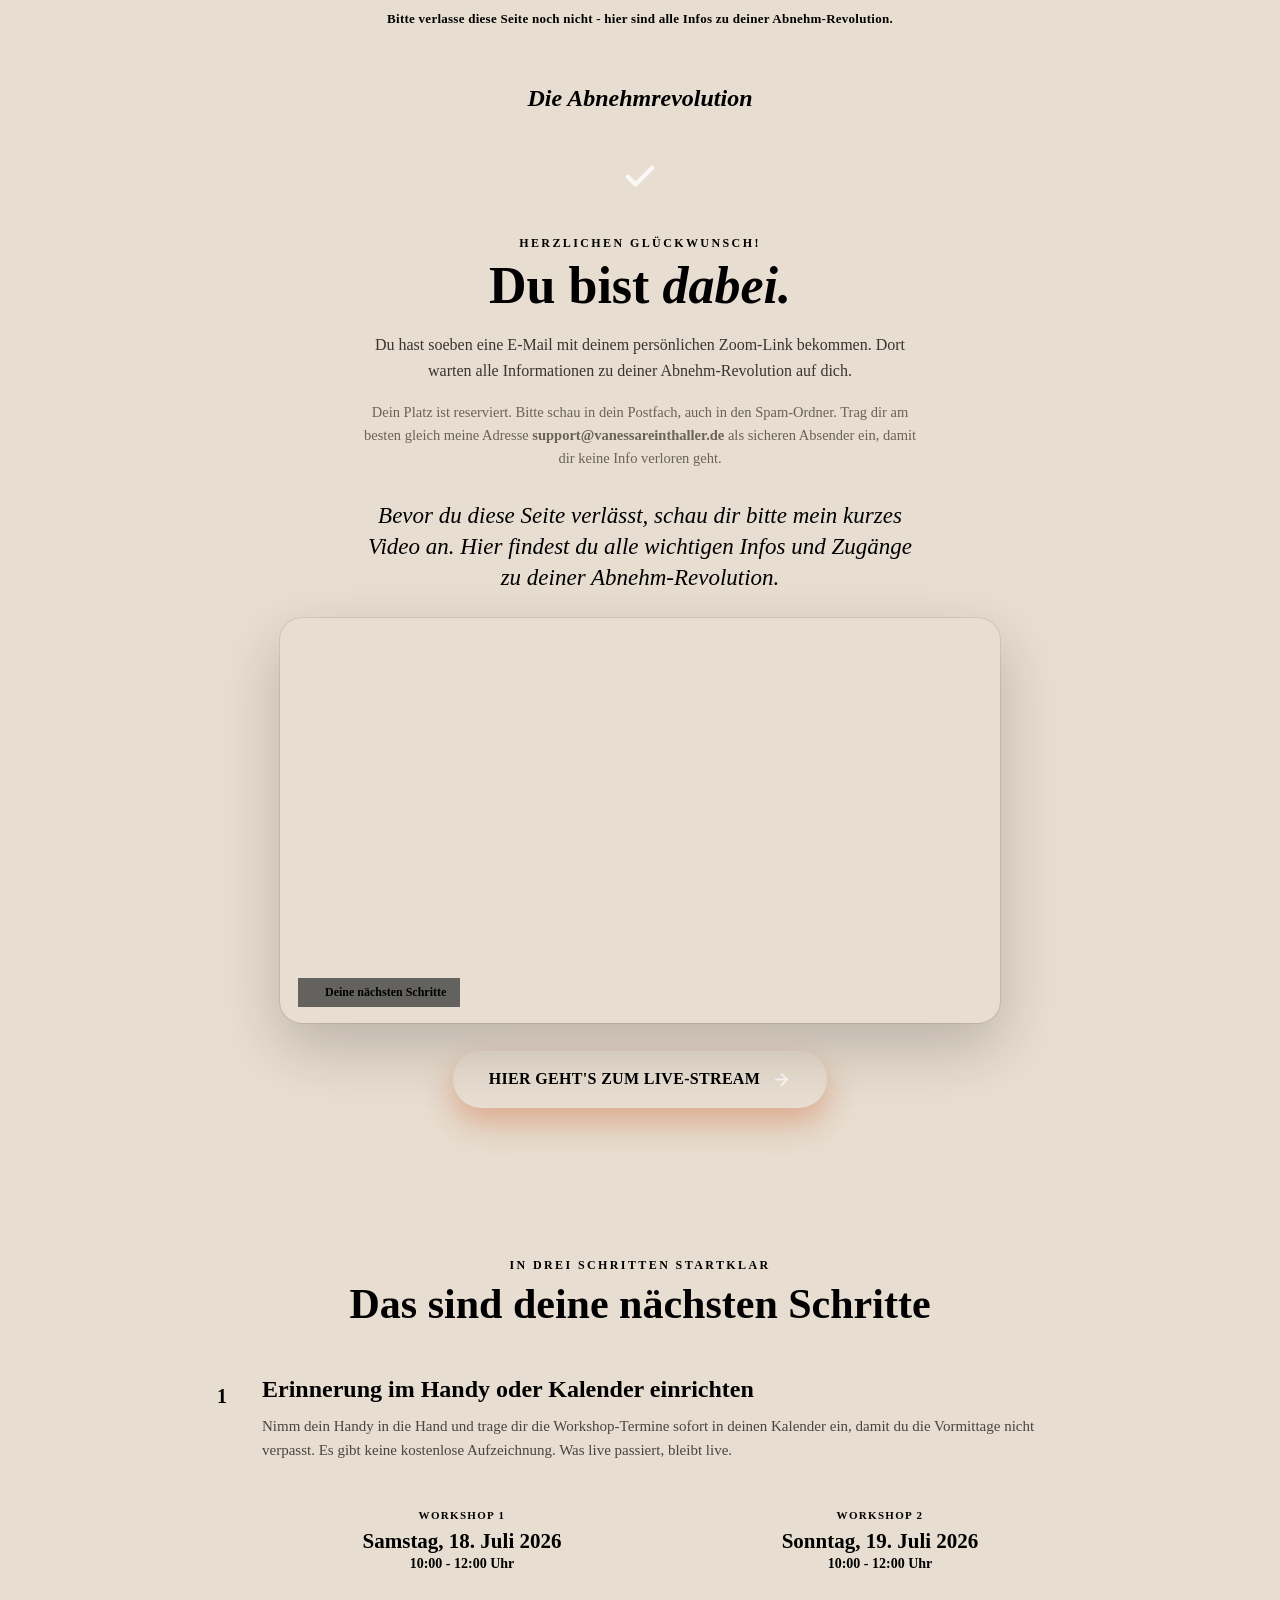
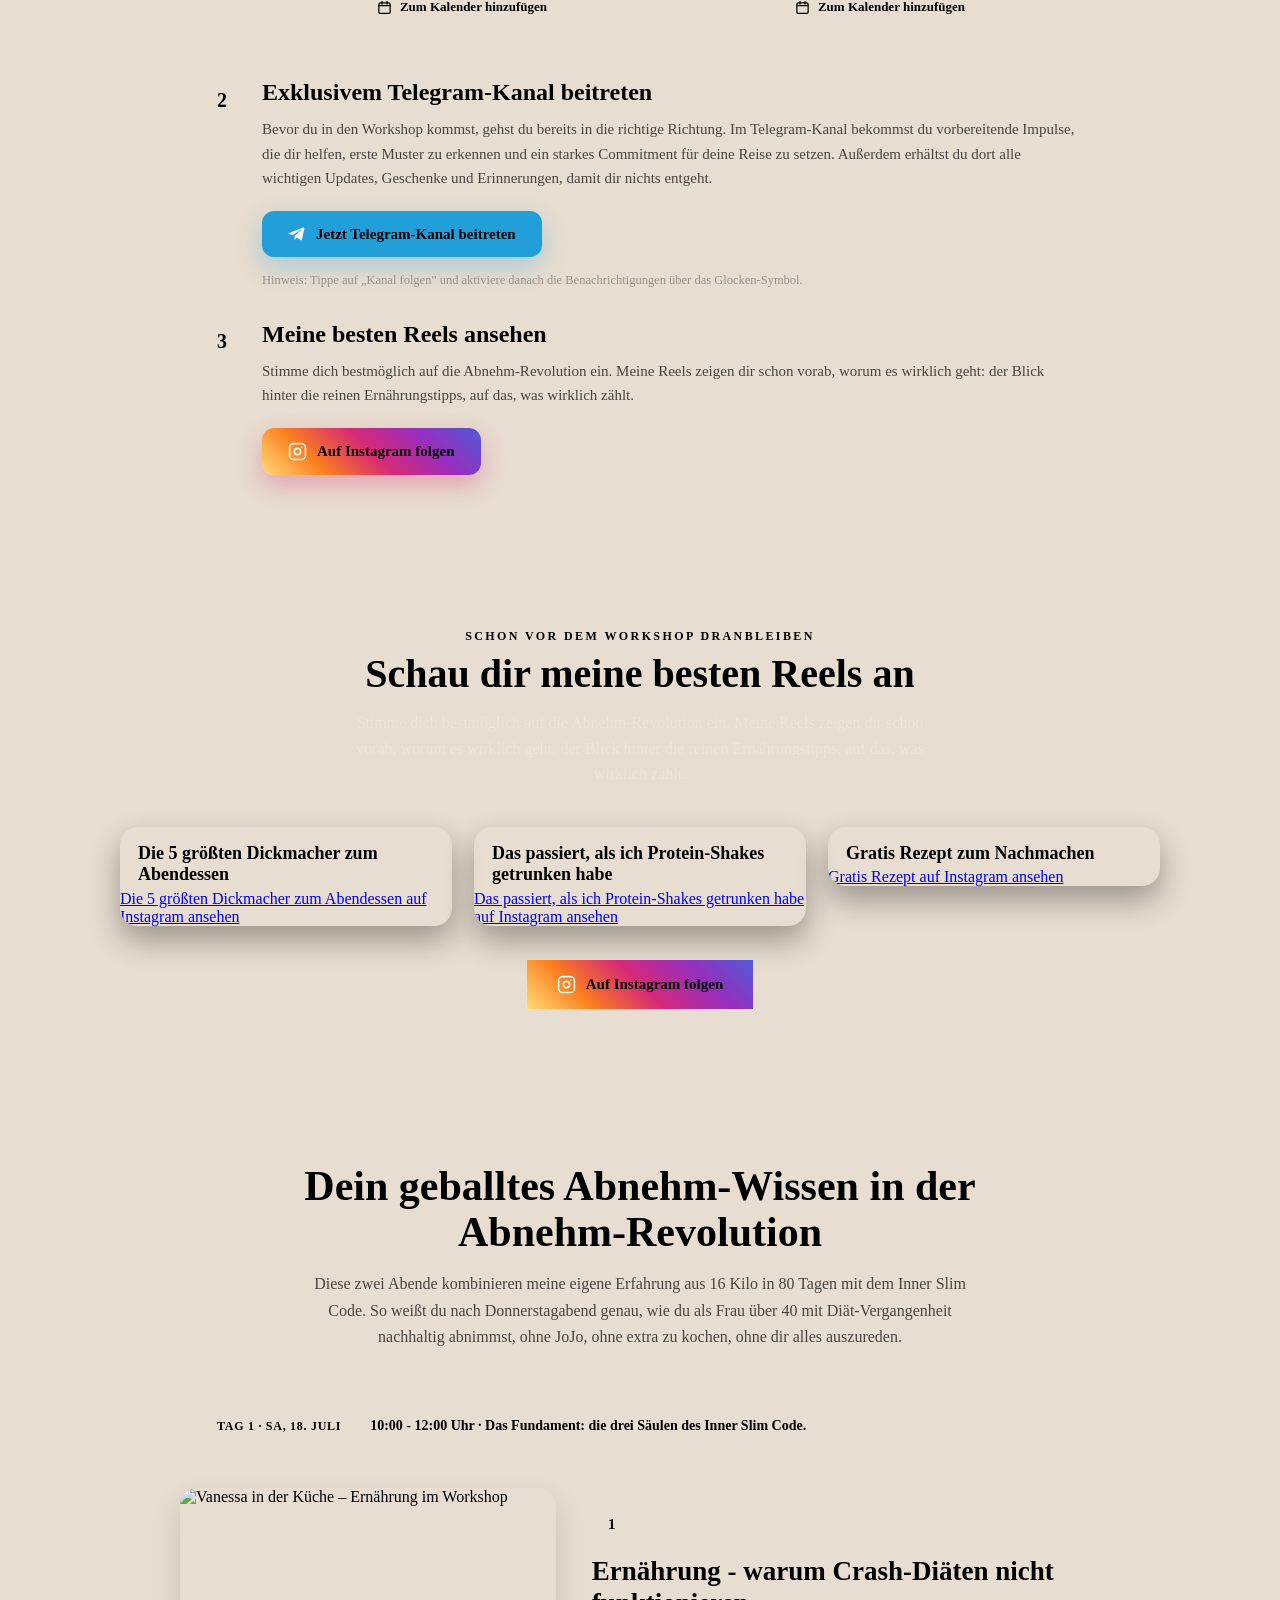
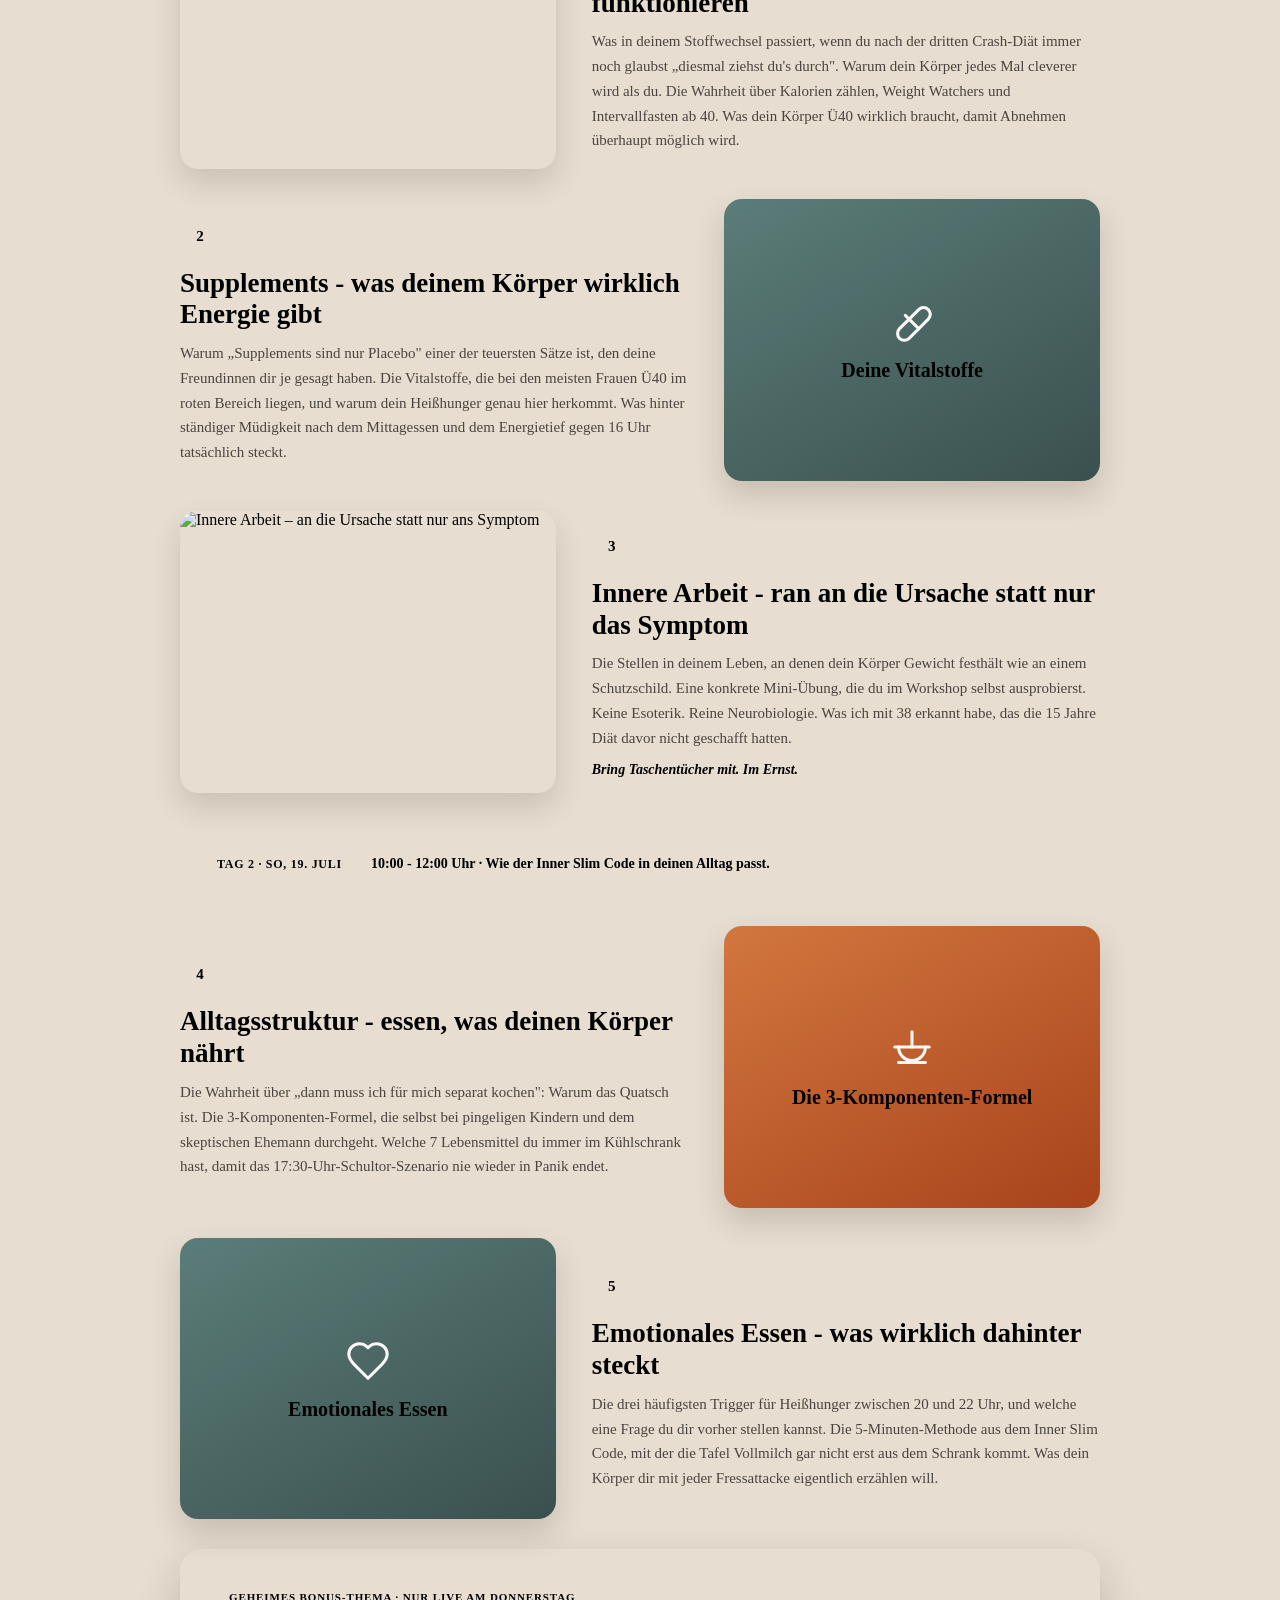
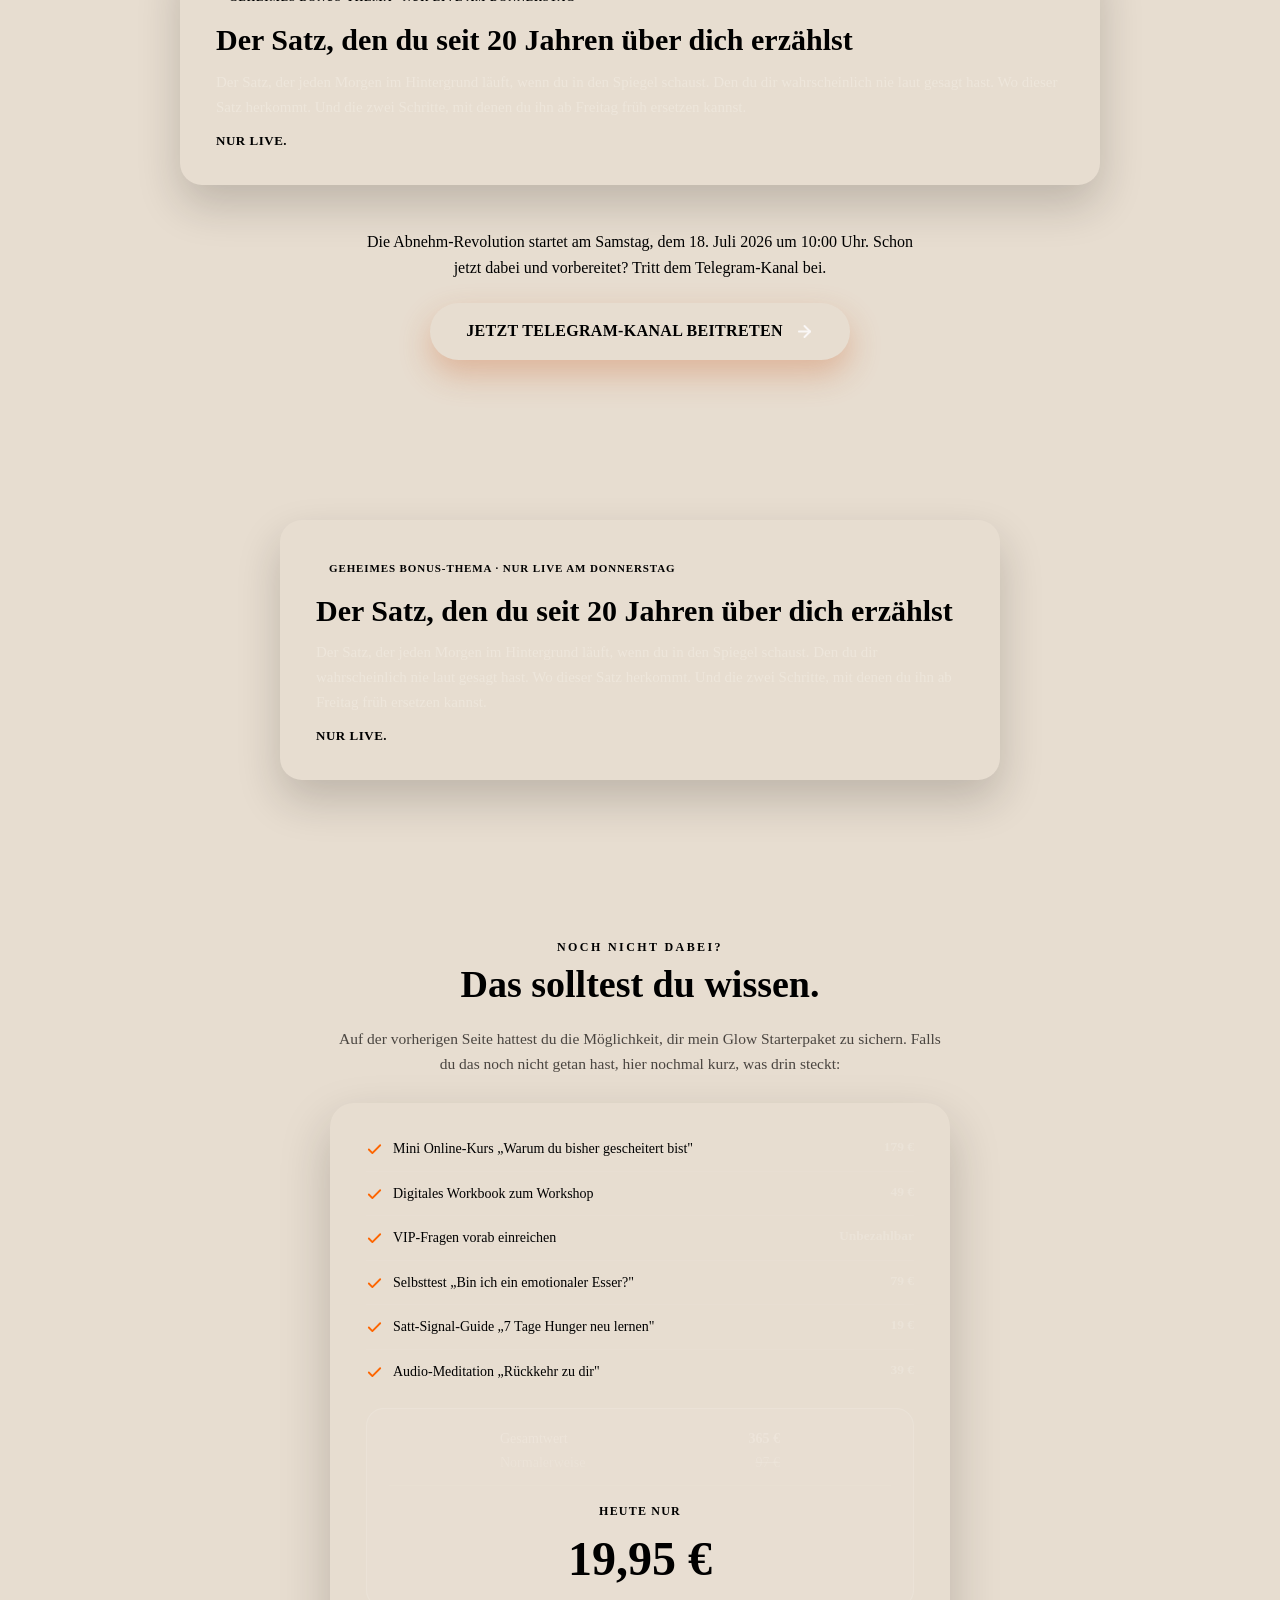
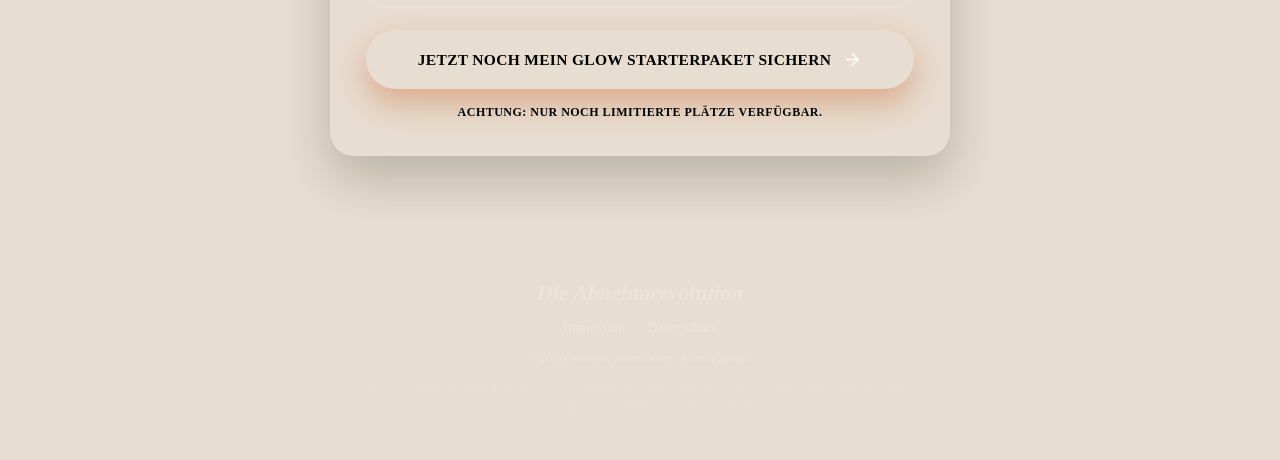
==== bestaetigung.html @ 27b6e887 "Abnehmrevolution Funnel — kompletter Stand 10.07.2026 Statischer Funnel (Landing/Danke/Bestätigung/A" ====
<!DOCTYPE html>
<html lang="de">
<head>
<meta charset="utf-8">
<meta name="viewport" content="width=device-width, initial-scale=1">
<title>Du bist dabei – Die Abnehmrevolution</title>
  <link rel="icon" type="image/svg+xml" href="/abnehmrevolution/favicon.svg">
<link rel="preconnect" href="https://fonts.googleapis.com">
<link rel="stylesheet" href="/abnehmrevolution/css/tokens.css">
<link rel="stylesheet" href="/abnehmrevolution/css/base.css">
<style>
  *, *::before, *::after { box-sizing: border-box; }
  body { margin: 0; background: #E7DDD0; font-family: var(--ms-font-body); color: var(--ms-charcoal); overflow-x: hidden; }

  @keyframes ds2Pulse { 0%,100% { transform: scale(1); } 50% { transform: scale(1.025); } }
  @keyframes ds2Ping {
    0%   { box-shadow: 0 0 0 0 rgba(71,97,96,0.4); }
    70%  { box-shadow: 0 0 0 14px rgba(71,97,96,0); }
    100% { box-shadow: 0 0 0 0 rgba(71,97,96,0); }
  }

  /* HERO */
  .d2-notice {
    background: var(--ms-sage); color: var(--ms-white); text-align: center;
    padding: 11px 20px; font-size: 13px; font-weight: 700; letter-spacing: 0.02em;
  }
  .d2-hero {
    position: relative; overflow: hidden;
    background:
      radial-gradient(100% 70% at 100% 0%, var(--ms-blush) 0%, rgba(247,224,209,0) 56%),
      linear-gradient(180deg, #F3EADE 0%, var(--ms-cream) 100%);
    padding: 48px 20px 70px;
  }
  .d2-hero__inner { max-width: 720px; margin: 0 auto; text-align: center; }
  .d2-hero__brand {
    font-family: var(--ms-font-display); font-style: italic; font-weight: 600;
    font-size: 24px; line-height: 1; color: var(--ms-sage); margin-bottom: 30px;
  }
  .d2-hero__check {
    display: inline-flex; align-items: center; justify-content: center;
    width: 74px; height: 74px; border-radius: var(--ms-radius-pill);
    background: var(--ms-sage); margin-bottom: 22px; animation: ds2Ping 2.4s ease-out infinite;
  }
  .d2-hero__eyebrow {
    margin: 0 0 8px; font-size: 12px; font-weight: 800; letter-spacing: 0.2em;
    text-transform: uppercase; color: var(--ms-terracotta);
  }
  .d2-hero__h1 {
    margin: 0 0 20px; font-family: var(--ms-font-display); font-weight: 600;
    font-size: clamp(34px, 5.4vw, 52px); line-height: 1.02; color: var(--ms-charcoal);
  }
  .d2-hero__h1 em { font-style: italic; color: var(--ms-terracotta); }
  .d2-hero__lead {
    margin: 0 auto 16px; max-width: 560px; font-size: 16px; line-height: 1.65; color: #3a3530;
  }
  .d2-hero__sub {
    margin: 0 auto 30px; max-width: 560px; font-size: 14.5px; line-height: 1.6; color: #6b6258;
  }
  .d2-hero__sub strong { color: var(--ms-sage); }
  .d2-hero__cue {
    margin: 0 auto 24px; max-width: 560px; font-family: var(--ms-font-display);
    font-style: italic; font-weight: 500; font-size: clamp(18px, 2.4vw, 23px);
    line-height: 1.35; color: var(--ms-sage);
  }

  /* VIDEO FACADE */
  .d2-video-wrap { position: relative; max-width: 760px; margin: 0 auto 28px; }
  .d2-video-card {
    position: relative; border-radius: 22px; overflow: hidden;
    box-shadow: 0 0 0 1px rgba(12,17,20,0.08), 0 24px 60px rgba(31,26,21,0.22);
  }
  .video-facade { position: relative; width: 100%; aspect-ratio: 16/9; display: block; cursor: pointer; }
  .video-facade img { width: 100%; height: 100%; object-fit: cover; display: block; background: var(--ms-charcoal); }
  .video-facade .play-btn {
    position: absolute; inset: 0;
    background: linear-gradient(180deg, rgba(12,17,20,0.08), rgba(12,17,20,0.44));
    display: flex; align-items: center; justify-content: center;
  }
  .video-facade .play-btn::after {
    content: ""; width: 84px; height: 84px; border-radius: var(--ms-radius-pill);
    background: var(--ms-terracotta) no-repeat center;
    background-image: url("data:image/svg+xml,%3Csvg xmlns='http://www.w3.org/2000/svg' width='30' height='30' viewBox='0 0 24 24' fill='%23FAF7F6'%3E%3Cpolygon points='5 3 19 12 5 21 5 3'/%3E%3C/svg%3E");
    box-shadow: 0 12px 32px rgba(202,93,37,0.5);
  }
  .d2-video-badge {
    position: absolute; left: 18px; bottom: 16px; display: inline-flex; align-items: center; gap: 7px;
    background: rgba(12,17,20,0.6); color: var(--ms-white); font-size: 12px; font-weight: 600;
    padding: 7px 14px; border-radius: var(--ms-radius-pill); backdrop-filter: blur(3px);
  }
  .d2-video-badge span {
    width: 6px; height: 6px; border-radius: var(--ms-radius-pill); background: var(--ms-orange);
  }

  .d2-hero__cta {
    display: inline-flex; align-items: center; gap: 12px; background: var(--ms-orange);
    color: var(--ms-white); font-weight: 800; font-size: 16px; letter-spacing: 0.02em;
    text-transform: uppercase; padding: 19px 36px; border-radius: 999px;
    text-decoration: none; box-shadow: 0 14px 32px rgba(202,93,37,0.4);
    animation: ds2Pulse 2.6s ease-in-out infinite;
  }
  .d2-hero__cta:hover { background: #e35a00; }

  /* REELS SECTION */
  .d2-reels {
    background: var(--ms-charcoal); color: var(--ms-white); padding: 74px 20px;
  }
  .d2-reels__inner { max-width: 1040px; margin: 0 auto; text-align: center; }
  .d2-reels__eyebrow {
    margin: 0 0 8px; font-size: 12px; font-weight: 700; letter-spacing: 0.2em;
    text-transform: uppercase; color: var(--ms-orange);
  }
  .d2-reels__h2 {
    margin: 0 0 14px; font-family: var(--ms-font-display); font-weight: 600;
    font-size: clamp(26px, 3.4vw, 40px); line-height: 1.1; color: var(--ms-white);
  }
  .d2-reels__sub {
    margin: 0 auto 40px; max-width: 600px; font-size: 16px; line-height: 1.6;
    color: rgba(239,231,221,0.78);
  }
  .reels-grid {
    display: grid; grid-template-columns: 1fr 1fr 1fr; gap: 22px; align-items: start;
  }
  .reel-card {
    background: var(--ms-white); border-radius: 18px; overflow: hidden;
    box-shadow: 0 14px 30px rgba(0,0,0,0.32); text-align: left; min-width: 0;
  }
  .reel-card__title {
    margin: 0; padding: 16px 18px 4px; font-family: var(--ms-font-display);
    font-weight: 700; font-size: 18px; line-height: 1.2; color: var(--ms-charcoal);
  }
  .reel-card .instagram-media {
    margin: 0 auto !important; min-width: 0 !important; width: 100% !important;
    border: 0 !important; box-shadow: none !important; border-radius: 0 0 18px 18px !important;
  }
  .d2-reels__cta {
    display: inline-flex; align-items: center; gap: 10px; margin-top: 34px;
    background: linear-gradient(45deg,#feda75,#fa7e1e,#d62976,#962fbf,#4f5bd5);
    color: var(--ms-white); font-weight: 800; font-size: 15px; padding: 15px 30px;
    border-radius: var(--ms-radius-md); text-decoration: none;
  }
  .d2-reels__cta:hover { filter: brightness(1.08); }

  /* BONUS BLOCK */
  .d2-bonus { background: var(--ms-cream); padding: 80px 20px; }
  .d2-bonus__inner { max-width: 720px; margin: 0 auto; }
  .d2-bonus__card {
    background: var(--ms-charcoal); border-radius: 22px; padding: 36px;
    box-shadow: 0 20px 44px rgba(31,26,21,0.2);
  }
  .d2-bonus__tag {
    display: inline-block; background: var(--ms-terracotta); color: var(--ms-white);
    font-size: 11px; font-weight: 800; letter-spacing: 0.08em; text-transform: uppercase;
    padding: 6px 13px; border-radius: var(--ms-radius-pill); margin-bottom: 14px;
  }
  .d2-bonus__h3 {
    margin: 0 0 12px; font-family: var(--ms-font-display); font-weight: 600;
    font-size: clamp(22px, 2.8vw, 30px); line-height: 1.15; color: var(--ms-white);
  }
  .d2-bonus__p {
    margin: 0 0 14px; font-size: 15px; line-height: 1.65; color: rgba(239,231,221,0.85);
  }
  .d2-bonus__hint {
    margin: 0; font-size: 13px; font-weight: 800; letter-spacing: 0.04em;
    text-transform: uppercase; color: var(--ms-orange);
  }

  /* NÄCHSTE SCHRITTE */
  .d2-steps { background: var(--ms-white); padding: 80px 20px; }
  .d2-steps__inner { max-width: 880px; margin: 0 auto; }
  .d2-steps__eyebrow {
    margin: 0 0 8px; text-align: center; font-size: 12px; font-weight: 700;
    letter-spacing: 0.2em; text-transform: uppercase; color: var(--ms-terracotta);
  }
  .d2-steps__h2 {
    margin: 0 0 48px; text-align: center; font-family: var(--ms-font-display);
    font-weight: 600; font-size: clamp(28px, 3.6vw, 42px); line-height: 1.1; color: var(--ms-sage);
  }
  .d2-step { display: flex; gap: 18px; align-items: flex-start; margin-bottom: 30px; }
  .d2-step:last-child { margin-bottom: 0; }
  .d2-step__num {
    flex: none; width: 44px; height: 44px; border-radius: var(--ms-radius-pill);
    background: var(--ms-terracotta); color: var(--ms-white); display: flex;
    align-items: center; justify-content: center; font-family: var(--ms-font-display);
    font-weight: 700; font-size: 20px;
  }
  .d2-step__body { flex: 1; min-width: 0; }
  .d2-step__h3 {
    margin: 0 0 10px; font-family: var(--ms-font-display); font-weight: 600;
    font-size: 24px; line-height: 1.2; color: var(--ms-charcoal); overflow-wrap: break-word;
  }
  .d2-step__p { margin: 0 0 20px; font-size: 15px; line-height: 1.65; color: #4a4540; }
  .d2-cal-grid { display: grid; grid-template-columns: 1fr 1fr; gap: 18px; }
  .d2-cal-card { background: var(--ms-cream); border-radius: 18px; padding: 22px; text-align: center; }
  .d2-cal-card__tag {
    display: inline-block; font-size: 11px; font-weight: 800; letter-spacing: 0.12em;
    text-transform: uppercase; color: var(--ms-terracotta); margin-bottom: 8px;
  }
  .d2-cal-card__date {
    margin: 0 0 2px; font-family: var(--ms-font-display); font-weight: 700;
    font-size: 21px; color: var(--ms-charcoal);
  }
  .d2-cal-card__time { margin: 0 0 16px; font-size: 14px; font-weight: 600; color: var(--ms-sage); }
  .d2-cal-card__btn {
    display: inline-flex; align-items: center; gap: 8px; background: var(--ms-white);
    border: 1.5px solid var(--ms-sage); color: var(--ms-sage); font-weight: 700;
    font-size: 13px; padding: 11px 20px; border-radius: var(--ms-radius-pill); text-decoration: none;
  }
  .d2-cal-card__btn:hover { background: var(--ms-sage); color: var(--ms-white); }
  .d2-tg-btn {
    display: inline-flex; align-items: center; gap: 10px; background: #229ED9;
    color: var(--ms-white); font-weight: 800; font-size: 15px; padding: 14px 26px;
    border-radius: 12px; text-decoration: none; box-shadow: 0 10px 24px rgba(34,158,217,0.3);
  }
  .d2-tg-btn:hover { background: #1c87ba; }
  .d2-step__hint { margin: 14px 0 0; font-size: 12.5px; line-height: 1.5; color: #9a9087; }
  .d2-ig-btn {
    display: inline-flex; align-items: center; gap: 10px;
    background: linear-gradient(45deg,#feda75,#fa7e1e,#d62976,#962fbf,#4f5bd5);
    color: var(--ms-white); font-weight: 800; font-size: 15px; padding: 14px 26px;
    border-radius: 12px; text-decoration: none; box-shadow: 0 10px 24px rgba(214,41,118,0.32);
  }
  .d2-ig-btn:hover { filter: brightness(1.08); }

  /* CURRICULUM */
  .d2-curr { background: var(--ms-cream); padding: 80px 20px; scroll-margin-top: 16px; }
  .d2-curr__inner { max-width: 920px; margin: 0 auto; }
  .d2-curr__head { text-align: center; max-width: 680px; margin: 0 auto 14px; }
  .d2-curr__h2 {
    margin: 0 0 16px; font-family: var(--ms-font-display); font-weight: 600;
    font-size: clamp(28px, 3.6vw, 42px); line-height: 1.1; color: var(--ms-sage);
  }
  .d2-curr__lead { margin: 0 0 44px; font-size: 16px; line-height: 1.65; color: #4a4540; }
  .d2-day-divider {
    background: var(--ms-charcoal); border-radius: 16px; padding: 18px 24px;
    margin-bottom: 30px; display: flex; flex-wrap: wrap; align-items: center; gap: 10px 16px;
  }
  .d2-day-divider.is-day2 { margin: 40px 0 30px; }
  .d2-day-divider__tag {
    background: var(--ms-terracotta); color: var(--ms-white); font-size: 12px; font-weight: 800;
    letter-spacing: 0.06em; text-transform: uppercase; padding: 6px 13px; border-radius: var(--ms-radius-pill);
  }
  .d2-day-divider__txt { font-size: 14px; font-weight: 600; color: var(--ms-cream); }
  .d2-topics { display: flex; flex-direction: column; gap: 30px; }
  .crow { display: grid; grid-template-columns: 0.85fr 1.15fr; gap: 36px; align-items: center; }
  .crow.crev { grid-template-columns: 1.15fr 0.85fr; }
  .crow.crev .cimg { order: 2; }
  .cimg { min-width: 0; }
  .cimg img {
    width: 100%; max-width: 100%; aspect-ratio: 4/3; object-fit: cover;
    border-radius: 18px; box-shadow: 0 14px 30px rgba(31,26,21,0.14); display: block;
  }
  .ctile {
    aspect-ratio: 4/3; border-radius: 18px; box-shadow: 0 14px 30px rgba(31,26,21,0.16);
    display: flex; flex-direction: column; align-items: center; justify-content: center;
    gap: 14px; padding: 24px; text-align: center;
  }
  .ctile.is-sage { background: linear-gradient(150deg,#5b7d79,#3A504F); }
  .ctile.is-terra { background: linear-gradient(150deg,#d2773f,#A8431B); }
  .ctile__label {
    font-family: var(--ms-font-display); font-weight: 700; font-size: 20px;
    color: var(--ms-white); line-height: 1.1;
  }
  .crow__num {
    display: inline-block; background: var(--ms-sage); color: var(--ms-white);
    font-family: var(--ms-font-display); font-weight: 700; font-size: 15px;
    width: 40px; height: 40px; line-height: 40px; text-align: center;
    border-radius: var(--ms-radius-pill); margin-bottom: 12px;
  }
  .crow__h3 {
    margin: 0 0 10px; font-family: var(--ms-font-display); font-weight: 600;
    font-size: clamp(21px, 2.6vw, 27px); line-height: 1.18; color: var(--ms-charcoal); overflow-wrap: break-word;
  }
  .crow__p { margin: 0; font-size: 15px; line-height: 1.65; color: #4a4540; }
  .crow__note { margin: 0; font-size: 14px; font-style: italic; font-weight: 600; color: var(--ms-terracotta); }
  .d2-curr-bonus {
    background: var(--ms-charcoal); border-radius: 22px; padding: 36px;
    box-shadow: 0 20px 44px rgba(31,26,21,0.2);
  }
  .d2-curr-bonus__tag {
    display: inline-block; background: var(--ms-terracotta); color: var(--ms-white);
    font-size: 11px; font-weight: 800; letter-spacing: 0.08em; text-transform: uppercase;
    padding: 6px 13px; border-radius: var(--ms-radius-pill); margin-bottom: 14px;
  }
  .d2-curr-bonus__h3 {
    margin: 0 0 12px; font-family: var(--ms-font-display); font-weight: 600;
    font-size: clamp(22px, 2.8vw, 30px); line-height: 1.15; color: var(--ms-white);
  }
  .d2-curr-bonus__p { margin: 0 0 14px; font-size: 15px; line-height: 1.65; color: rgba(239,231,221,0.85); }
  .d2-curr-bonus__hint {
    margin: 0; font-size: 13px; font-weight: 800; letter-spacing: 0.04em;
    text-transform: uppercase; color: var(--ms-orange);
  }
  .d2-curr__outro { text-align: center; margin-top: 44px; }
  .d2-curr__outro p { margin: 0 auto 22px; max-width: 560px; font-size: 16px; line-height: 1.6; color: var(--ms-charcoal); }
  .d2-curr__cta {
    display: inline-flex; align-items: center; gap: 12px; background: var(--ms-orange);
    color: var(--ms-white); font-weight: 800; font-size: 16px; letter-spacing: 0.02em;
    text-transform: uppercase; padding: 19px 36px; border-radius: 999px;
    text-decoration: none; box-shadow: 0 14px 32px rgba(202,93,37,0.32);
  }
  .d2-curr__cta:hover { background: #e35a00; }

  /* UPSELL-HINWEIS */
  .d2-upsell { background: #E7DDD0; padding: 80px 20px; }
  .d2-upsell__inner { max-width: 620px; margin: 0 auto; }
  .d2-upsell__eyebrow {
    margin: 0 0 8px; text-align: center; font-size: 12px; font-weight: 700;
    letter-spacing: 0.2em; text-transform: uppercase; color: var(--ms-terracotta);
  }
  .d2-upsell__h2 {
    margin: 0 0 20px; text-align: center; font-family: var(--ms-font-display);
    font-weight: 600; font-size: clamp(26px, 3.4vw, 38px); line-height: 1.12; color: var(--ms-sage);
  }
  .d2-upsell__lead {
    margin: 0 0 26px; text-align: center; font-size: 15.5px; line-height: 1.65; color: #4a4540;
  }
  .d2-upsell__card {
    background: var(--ms-charcoal); border-radius: 24px; padding: 36px;
    box-shadow: 0 22px 50px rgba(31,26,21,0.22);
  }
  .d2-upsell__list { margin: 0 0 24px; padding: 0; list-style: none; display: flex; flex-direction: column; gap: 12px; }
  .d2-upsell__li {
    display: flex; align-items: flex-start; justify-content: space-between; gap: 14px;
    border-bottom: 1px solid rgba(239,231,221,0.12); padding-bottom: 12px;
  }
  .d2-upsell__li.is-last { border-bottom: none; padding-bottom: 2px; }
  .d2-upsell__li-name { display: flex; gap: 10px; font-size: 14px; line-height: 1.4; color: var(--ms-cream); }
  .d2-upsell__li-name svg { flex: none; margin-top: 2px; }
  .d2-upsell__li-price { flex: none; font-weight: 800; font-size: 13.5px; color: rgba(239,231,221,0.6); }
  .d2-upsell__summary {
    text-align: center; background: rgba(255,255,255,0.05); border: 1px solid rgba(255,255,255,0.12);
    border-radius: 18px; padding: 22px; margin-bottom: 22px;
  }
  .d2-upsell__summary-rows { max-width: 280px; margin: 0 auto 14px; display: flex; flex-direction: column; gap: 8px; }
  .d2-upsell__summary-rows p { margin: 0; display: flex; justify-content: space-between; align-items: baseline; gap: 16px; }
  .d2-upsell__row-total { font-size: 14px; color: rgba(239,231,221,0.7); }
  .d2-upsell__row-total span:last-child { font-weight: 700; white-space: nowrap; }
  .d2-upsell__row-normal { font-size: 14px; color: rgba(239,231,221,0.5); }
  .d2-upsell__row-normal span:last-child { text-decoration: line-through; white-space: nowrap; }
  .d2-upsell__today { border-top: 1px solid rgba(239,231,221,0.14); padding-top: 18px; }
  .d2-upsell__today-label {
    margin: 0 0 14px; font-size: 12px; font-weight: 700; letter-spacing: 0.1em;
    text-transform: uppercase; color: var(--ms-orange);
  }
  .d2-upsell__price {
    margin: 0; font-family: var(--ms-font-display); font-weight: 700;
    font-size: 48px; line-height: 1.1; color: var(--ms-white);
  }
  .d2-upsell__cta {
    display: flex; align-items: center; justify-content: center; gap: 12px;
    background: var(--ms-orange); color: var(--ms-white); font-weight: 800;
    font-size: 15.5px; letter-spacing: 0.02em; text-transform: uppercase;
    padding: 20px; border-radius: 999px; text-decoration: none;
    box-shadow: 0 14px 32px rgba(202,93,37,0.4);
  }
  .d2-upsell__cta:hover { background: #e35a00; }
  .d2-upsell__limit {
    margin: 16px 0 0; text-align: center; font-size: 12px; font-weight: 800;
    letter-spacing: 0.04em; text-transform: uppercase; color: var(--ms-orange);
  }

  /* RESPONSIVE */
  @media (max-width: 980px) {
    .reels-grid { gap: 18px; }
  }
  @media (max-width: 820px) {
    .crow, .crow.crev { grid-template-columns: 1fr; gap: 22px; }
    .crow .cimg, .crow.crev .cimg { order: -1; }
  }
  @media (max-width: 760px) {
    .reels-grid { grid-template-columns: 1fr; max-width: 420px; margin: 0 auto; }
    .d2-reels, .d2-bonus, .d2-steps, .d2-curr, .d2-upsell { padding: 60px 18px; }
    .d2-hero { padding: 40px 18px 60px; }
  }
  @media (max-width: 700px) {
    .d2-cal-grid { grid-template-columns: 1fr; }
  }
  @media (max-width: 560px) {
    .d2-hero__h1 { font-size: 34px; line-height: 1.06; }
    .d2-reels__h2 { font-size: 26px; line-height: 1.12; }
    .d2-bonus__card, .d2-curr-bonus, .d2-upsell__card { padding: 28px 22px; }
    .d2-hero__cta { padding: 17px 28px; font-size: 15px; }
    .d2-steps__h2, .d2-curr__h2 { font-size: 26px; line-height: 1.12; }
    .d2-step__h3 { font-size: 21px; }
    .d2-upsell__price { font-size: 40px; }
  }
  @media (max-width: 414px) {
    .d2-hero__h1 { font-size: 30px; }
    .d2-hero__brand { font-size: 21px; }
    .d2-hero__cta, .d2-curr__cta, .d2-tg-btn, .d2-ig-btn { width: 100%; justify-content: center; }
    .d2-cal-card__btn { width: 100%; justify-content: center; }
    .d2-upsell__li-price { font-size: 12.5px; }
  }
</style>
</head>
<body>

  <!-- TOP NOTICE -->
  <div class="d2-notice">
    Bitte verlasse diese Seite noch nicht - hier sind alle Infos zu deiner Abnehm-Revolution.
  </div>

  <!-- BLOCK 1 · HERO (Confirmation) -->
  <section class="d2-hero" data-screen-label="Erfolg-Hero">
    <div class="d2-hero__inner">
      <div class="d2-hero__brand">Die Abnehmrevolution</div>

      <span class="d2-hero__check">
        <svg width="36" height="36" viewBox="0 0 24 24" fill="none" stroke="#FAF7F6" stroke-width="3" stroke-linecap="round" stroke-linejoin="round"><polyline points="20 6 9 17 4 12"></polyline></svg>
      </span>

      <p class="d2-hero__eyebrow">Herzlichen Glückwunsch!</p>
      <h1 class="d2-hero__h1">Du bist <em>dabei.</em></h1>

      <p class="d2-hero__lead">Du hast soeben eine E-Mail mit deinem persönlichen Zoom-Link bekommen. Dort warten alle Informationen zu deiner Abnehm-Revolution auf dich.</p>
      <p class="d2-hero__sub">Dein Platz ist reserviert. Bitte schau in dein Postfach, auch in den Spam-Ordner. Trag dir am besten gleich meine Adresse <strong>support@vanessareinthaller.de</strong> als sicheren Absender ein, damit dir keine Info verloren geht.</p>

      <p class="d2-hero__cue">Bevor du diese Seite verlässt, schau dir bitte mein kurzes Video an. Hier findest du alle wichtigen Infos und Zugänge zu deiner Abnehm-Revolution.</p>

      <div class="d2-video-wrap">
        <div class="d2-video-card">
          <div style="position:relative;width:100%;aspect-ratio:16/9;">
            <iframe src="https://www.youtube.com/embed/I6_-k2Ibf9w?rel=0" style="position:absolute;inset:0;width:100%;height:100%;border:0;border-radius:inherit;" allow="accelerometer; autoplay; clipboard-write; encrypted-media; gyroscope; picture-in-picture" allowfullscreen></iframe>
          </div>
          <span class="d2-video-badge"><span></span>Deine nächsten Schritte</span>
        </div>
      </div>

      <a href="#stream" class="d2-hero__cta">Hier geht's zum Live-Stream<svg width="19" height="19" viewBox="0 0 24 24" fill="none" stroke="#FAF7F6" stroke-width="2.5" stroke-linecap="round" stroke-linejoin="round"><line x1="5" y1="12" x2="19" y2="12"></line><polyline points="12 5 19 12 12 19"></polyline></svg></a>
    </div>
  </section>

  <!-- BLOCK 2 · NÄCHSTE SCHRITTE -->
  <section class="d2-steps" data-screen-label="Nächste Schritte">
    <div class="d2-steps__inner">
      <p class="d2-steps__eyebrow">In drei Schritten startklar</p>
      <h2 class="d2-steps__h2">Das sind deine nächsten Schritte</h2>

      <!-- Schritt 1 -->
      <div class="d2-step">
        <span class="d2-step__num">1</span>
        <div class="d2-step__body">
          <h3 class="d2-step__h3">Erinnerung im Handy oder Kalender einrichten</h3>
          <p class="d2-step__p">Nimm dein Handy in die Hand und trage dir die Workshop-Termine sofort in deinen Kalender ein, damit du die Vormittage nicht verpasst. Es gibt keine kostenlose Aufzeichnung. Was live passiert, bleibt live.</p>
          <div class="d2-cal-grid">
            <div class="d2-cal-card">
              <span class="d2-cal-card__tag">Workshop 1</span>
              <p class="d2-cal-card__date">Samstag, 18. Juli 2026</p>
              <p class="d2-cal-card__time">10:00 - 12:00 Uhr</p>
              <a href="https://calendar.google.com/calendar/render?action=TEMPLATE&text=Abnehm-Revolution%20-%20Workshop%20Tag%201&dates=20260718T080000Z/20260718T100000Z&details=Live%20via%20Zoom%20-%20Zugangslink%20in%20deiner%20E-Mail" target="_blank" rel="noopener" class="d2-cal-card__btn"><svg width="15" height="15" viewBox="0 0 24 24" fill="none" stroke="currentColor" stroke-width="2" stroke-linecap="round" stroke-linejoin="round"><rect x="3" y="4.5" width="18" height="17" rx="2.5"></rect><line x1="3" y1="9" x2="21" y2="9"></line><line x1="8" y1="2.5" x2="8" y2="6.5"></line><line x1="16" y1="2.5" x2="16" y2="6.5"></line></svg>Zum Kalender hinzufügen</a>
            </div>
            <div class="d2-cal-card">
              <span class="d2-cal-card__tag">Workshop 2</span>
              <p class="d2-cal-card__date">Sonntag, 19. Juli 2026</p>
              <p class="d2-cal-card__time">10:00 - 12:00 Uhr</p>
              <a href="https://calendar.google.com/calendar/render?action=TEMPLATE&text=Abnehm-Revolution%20-%20Workshop%20Tag%202&dates=20260719T080000Z/20260719T100000Z&details=Live%20via%20Zoom%20-%20Zugangslink%20in%20deiner%20E-Mail" target="_blank" rel="noopener" class="d2-cal-card__btn"><svg width="15" height="15" viewBox="0 0 24 24" fill="none" stroke="currentColor" stroke-width="2" stroke-linecap="round" stroke-linejoin="round"><rect x="3" y="4.5" width="18" height="17" rx="2.5"></rect><line x1="3" y1="9" x2="21" y2="9"></line><line x1="8" y1="2.5" x2="8" y2="6.5"></line><line x1="16" y1="2.5" x2="16" y2="6.5"></line></svg>Zum Kalender hinzufügen</a>
            </div>
          </div>
        </div>
      </div>

      <!-- Schritt 2 -->
      <div class="d2-step">
        <span class="d2-step__num">2</span>
        <div class="d2-step__body">
          <h3 class="d2-step__h3">Exklusivem Telegram-Kanal beitreten</h3>
          <p class="d2-step__p">Bevor du in den Workshop kommst, gehst du bereits in die richtige Richtung. Im Telegram-Kanal bekommst du vorbereitende Impulse, die dir helfen, erste Muster zu erkennen und ein starkes Commitment für deine Reise zu setzen. Außerdem erhältst du dort alle wichtigen Updates, Geschenke und Erinnerungen, damit dir nichts entgeht.</p>
          <a href="https://t.me/+Blq4LoeNHb43MzBi" target="_blank" rel="noopener" class="d2-tg-btn"><svg width="18" height="18" viewBox="0 0 24 24" fill="#FAF7F6"><path d="M21.9 4.3 18.7 19.4c-.2 1-.9 1.3-1.8.8l-4.9-3.6-2.4 2.3c-.3.3-.5.5-1 .5l.3-4.9 9-8.1c.4-.3-.1-.5-.6-.2L6.1 13.6l-4.8-1.5c-1-.3-1-1 .2-1.5l18.7-7.2c.9-.3 1.6.2 1.3 1.4z"></path></svg>Jetzt Telegram-Kanal beitreten</a>
          <p class="d2-step__hint">Hinweis: Tippe auf „Kanal folgen" und aktiviere danach die Benachrichtigungen über das Glocken-Symbol.</p>
        </div>
      </div>

      <!-- Schritt 3 -->
      <div class="d2-step">
        <span class="d2-step__num">3</span>
        <div class="d2-step__body">
          <h3 class="d2-step__h3">Meine besten Reels ansehen</h3>
          <p class="d2-step__p">Stimme dich bestmöglich auf die Abnehm-Revolution ein. Meine Reels zeigen dir schon vorab, worum es wirklich geht: der Blick hinter die reinen Ernährungstipps, auf das, was wirklich zählt.</p>
          <a href="https://www.instagram.com/mama.spagat/" target="_blank" rel="noopener" class="d2-ig-btn"><svg width="19" height="19" viewBox="0 0 24 24" fill="none" stroke="#FAF7F6" stroke-width="2" stroke-linecap="round" stroke-linejoin="round"><rect x="2" y="2" width="20" height="20" rx="5"></rect><circle cx="12" cy="12" r="4"></circle><circle cx="17.5" cy="6.5" r="1" fill="#FAF7F6" stroke="none"></circle></svg>Auf Instagram folgen</a>
        </div>
      </div>
    </div>
  </section>

  <!-- BLOCK 3 · INSTAGRAM REELS -->
  <section class="d2-reels" data-screen-label="Reels">
    <div class="d2-reels__inner">
      <p class="d2-reels__eyebrow">Schon vor dem Workshop dranbleiben</p>
      <h2 class="d2-reels__h2">Schau dir meine besten Reels an</h2>
      <p class="d2-reels__sub">Stimme dich bestmöglich auf die Abnehm-Revolution ein. Meine Reels zeigen dir schon vorab, worum es wirklich geht: der Blick hinter die reinen Ernährungstipps, auf das, was wirklich zählt.</p>

      <div class="reels-grid">
        <!-- Reel 1 -->
        <div class="reel-card">
          <h3 class="reel-card__title">Die 5 größten Dickmacher zum Abendessen</h3>
          <blockquote class="instagram-media" data-instgrm-captioned data-instgrm-permalink="https://www.instagram.com/reel/DKSPsdNINmk/" data-instgrm-version="14">
            <a href="https://www.instagram.com/reel/DKSPsdNINmk/" target="_blank" rel="noopener">Die 5 größten Dickmacher zum Abendessen auf Instagram ansehen</a>
          </blockquote>
        </div>
        <!-- Reel 2 -->
        <div class="reel-card">
          <h3 class="reel-card__title">Das passiert, als ich Protein-Shakes getrunken habe</h3>
          <blockquote class="instagram-media" data-instgrm-captioned data-instgrm-permalink="https://www.instagram.com/reel/DGNso_Dsiyv/" data-instgrm-version="14">
            <a href="https://www.instagram.com/reel/DGNso_Dsiyv/" target="_blank" rel="noopener">Das passiert, als ich Protein-Shakes getrunken habe auf Instagram ansehen</a>
          </blockquote>
        </div>
        <!-- Reel 3 -->
        <div class="reel-card">
          <h3 class="reel-card__title">Gratis Rezept zum Nachmachen</h3>
          <blockquote class="instagram-media" data-instgrm-captioned data-instgrm-permalink="https://www.instagram.com/reel/DZHoziTIzJf/" data-instgrm-version="14">
            <a href="https://www.instagram.com/reel/DZHoziTIzJf/" target="_blank" rel="noopener">Gratis Rezept auf Instagram ansehen</a>
          </blockquote>
        </div>
      </div>

      <a href="https://www.instagram.com/mama.spagat/" target="_blank" rel="noopener" class="d2-reels__cta"><svg width="19" height="19" viewBox="0 0 24 24" fill="none" stroke="#FAF7F6" stroke-width="2" stroke-linecap="round" stroke-linejoin="round"><rect x="2" y="2" width="20" height="20" rx="5"></rect><circle cx="12" cy="12" r="4"></circle><circle cx="17.5" cy="6.5" r="1" fill="#FAF7F6" stroke="none"></circle></svg>Auf Instagram folgen</a>
    </div>
  </section>

  <!-- BLOCK 4 · CURRICULUM -->
  <section class="d2-curr" id="stream" data-screen-label="Curriculum">
    <div class="d2-curr__inner">
      <div class="d2-curr__head">
        <h2 class="d2-curr__h2">Dein geballtes Abnehm-Wissen in der Abnehm-Revolution</h2>
        <p class="d2-curr__lead">Diese zwei Abende kombinieren meine eigene Erfahrung aus 16 Kilo in 80 Tagen mit dem Inner Slim Code. So weißt du nach Donnerstagabend genau, wie du als Frau über 40 mit Diät-Vergangenheit nachhaltig abnimmst, ohne JoJo, ohne extra zu kochen, ohne dir alles auszureden.</p>
      </div>

      <!-- TAG 1 DIVIDER -->
      <div class="d2-day-divider">
        <span class="d2-day-divider__tag">Tag 1 · Sa, 18. Juli</span>
        <span class="d2-day-divider__txt">10:00 - 12:00 Uhr · Das Fundament: die drei Säulen des Inner Slim Code.</span>
      </div>

      <div class="d2-topics">
        <!-- Thema 1 -->
        <div class="crow">
          <div class="cimg"><img src="/abnehmrevolution/assets/vanessa-kueche.jpg" alt="Vanessa in der Küche – Ernährung im Workshop"></div>
          <div>
            <span class="crow__num">1</span>
            <h3 class="crow__h3">Ernährung - warum Crash-Diäten nicht funktionieren</h3>
            <p class="crow__p">Was in deinem Stoffwechsel passiert, wenn du nach der dritten Crash-Diät immer noch glaubst „diesmal ziehst du's durch". Warum dein Körper jedes Mal cleverer wird als du. Die Wahrheit über Kalorien zählen, Weight Watchers und Intervallfasten ab 40. Was dein Körper Ü40 wirklich braucht, damit Abnehmen überhaupt möglich wird.</p>
          </div>
        </div>

        <!-- Thema 2 -->
        <div class="crow crev">
          <div class="cimg"><div class="ctile is-sage"><svg width="46" height="46" viewBox="0 0 24 24" fill="none" stroke="#FAF7F6" stroke-width="1.6" stroke-linecap="round" stroke-linejoin="round"><path d="m10.5 20.5 10-10a3.5 3.5 0 0 0-5-5l-10 10a3.5 3.5 0 0 0 5 5Z"></path><path d="m8.5 8.5 7 7"></path></svg><span class="ctile__label">Deine Vitalstoffe</span></div></div>
          <div>
            <span class="crow__num">2</span>
            <h3 class="crow__h3">Supplements - was deinem Körper wirklich Energie gibt</h3>
            <p class="crow__p">Warum „Supplements sind nur Placebo" einer der teuersten Sätze ist, den deine Freundinnen dir je gesagt haben. Die Vitalstoffe, die bei den meisten Frauen Ü40 im roten Bereich liegen, und warum dein Heißhunger genau hier herkommt. Was hinter ständiger Müdigkeit nach dem Mittagessen und dem Energietief gegen 16 Uhr tatsächlich steckt.</p>
          </div>
        </div>

        <!-- Thema 3 -->
        <div class="crow">
          <div class="cimg"><img src="/abnehmrevolution/assets/vanessa-innere-arbeit.jpg" alt="Innere Arbeit – an die Ursache statt nur ans Symptom"></div>
          <div>
            <span class="crow__num">3</span>
            <h3 class="crow__h3">Innere Arbeit - ran an die Ursache statt nur das Symptom</h3>
            <p class="crow__p" style="margin-bottom:12px;">Die Stellen in deinem Leben, an denen dein Körper Gewicht festhält wie an einem Schutzschild. Eine konkrete Mini-Übung, die du im Workshop selbst ausprobierst. Keine Esoterik. Reine Neurobiologie. Was ich mit 38 erkannt habe, das die 15 Jahre Diät davor nicht geschafft hatten.</p>
            <p class="crow__note">Bring Taschentücher mit. Im Ernst.</p>
          </div>
        </div>
      </div>

      <!-- TAG 2 DIVIDER -->
      <div class="d2-day-divider is-day2">
        <span class="d2-day-divider__tag">Tag 2 · So, 19. Juli</span>
        <span class="d2-day-divider__txt">10:00 - 12:00 Uhr · Wie der Inner Slim Code in deinen Alltag passt.</span>
      </div>

      <div class="d2-topics">
        <!-- Thema 4 -->
        <div class="crow crev">
          <div class="cimg"><div class="ctile is-terra"><svg width="46" height="46" viewBox="0 0 24 24" fill="none" stroke="#FAF7F6" stroke-width="1.6" stroke-linecap="round" stroke-linejoin="round"><path d="M3 11h18"></path><path d="M12 3v8"></path><path d="M5 11a7 7 0 0 0 14 0"></path><path d="M5 19h14"></path></svg><span class="ctile__label">Die 3-Komponenten-Formel</span></div></div>
          <div>
            <span class="crow__num">4</span>
            <h3 class="crow__h3">Alltagsstruktur - essen, was deinen Körper nährt</h3>
            <p class="crow__p">Die Wahrheit über „dann muss ich für mich separat kochen": Warum das Quatsch ist. Die 3-Komponenten-Formel, die selbst bei pingeligen Kindern und dem skeptischen Ehemann durchgeht. Welche 7 Lebensmittel du immer im Kühlschrank hast, damit das 17:30-Uhr-Schultor-Szenario nie wieder in Panik endet.</p>
          </div>
        </div>

        <!-- Thema 5 -->
        <div class="crow">
          <div class="cimg"><div class="ctile is-sage"><svg width="46" height="46" viewBox="0 0 24 24" fill="none" stroke="#FAF7F6" stroke-width="1.6" stroke-linecap="round" stroke-linejoin="round"><path d="M19 14c1.5-1.5 3-3.2 3-5.5A5.5 5.5 0 0 0 16.5 3c-1.8 0-3 .5-4.5 2-1.5-1.5-2.7-2-4.5-2A5.5 5.5 0 0 0 2 8.5c0 2.3 1.5 4 3 5.5l7 7Z"></path></svg><span class="ctile__label">Emotionales Essen</span></div></div>
          <div>
            <span class="crow__num">5</span>
            <h3 class="crow__h3">Emotionales Essen - was wirklich dahinter steckt</h3>
            <p class="crow__p">Die drei häufigsten Trigger für Heißhunger zwischen 20 und 22 Uhr, und welche eine Frage du dir vorher stellen kannst. Die 5-Minuten-Methode aus dem Inner Slim Code, mit der die Tafel Vollmilch gar nicht erst aus dem Schrank kommt. Was dein Körper dir mit jeder Fressattacke eigentlich erzählen will.</p>
          </div>
        </div>

        <!-- IN-CURRICULUM BONUS -->
        <div class="d2-curr-bonus">
          <span class="d2-curr-bonus__tag">Geheimes Bonus-Thema · nur live am Donnerstag</span>
          <h3 class="d2-curr-bonus__h3">Der Satz, den du seit 20 Jahren über dich erzählst</h3>
          <p class="d2-curr-bonus__p">Der Satz, der jeden Morgen im Hintergrund läuft, wenn du in den Spiegel schaust. Den du dir wahrscheinlich nie laut gesagt hast. Wo dieser Satz herkommt. Und die zwei Schritte, mit denen du ihn ab Freitag früh ersetzen kannst.</p>
          <p class="d2-curr-bonus__hint">Nur live.</p>
        </div>
      </div>

      <div class="d2-curr__outro">
        <p>Die Abnehm-Revolution startet am Samstag, dem 18. Juli 2026 um 10:00 Uhr. Schon jetzt dabei und vorbereitet? Tritt dem Telegram-Kanal bei.</p>
        <a href="https://t.me/+Blq4LoeNHb43MzBi" target="_blank" rel="noopener" class="d2-curr__cta">Jetzt Telegram-Kanal beitreten<svg width="19" height="19" viewBox="0 0 24 24" fill="none" stroke="#FAF7F6" stroke-width="2.5" stroke-linecap="round" stroke-linejoin="round"><line x1="5" y1="12" x2="19" y2="12"></line><polyline points="12 5 19 12 12 19"></polyline></svg></a>
      </div>
    </div>
  </section>

  <!-- BLOCK 5 · BONUS -->
  <section class="d2-bonus" id="bonus" data-screen-label="Bonus">
    <div class="d2-bonus__inner">
      <div class="d2-bonus__card">
        <span class="d2-bonus__tag">Geheimes Bonus-Thema · nur live am Donnerstag</span>
        <h3 class="d2-bonus__h3">Der Satz, den du seit 20 Jahren über dich erzählst</h3>
        <p class="d2-bonus__p">Der Satz, der jeden Morgen im Hintergrund läuft, wenn du in den Spiegel schaust. Den du dir wahrscheinlich nie laut gesagt hast. Wo dieser Satz herkommt. Und die zwei Schritte, mit denen du ihn ab Freitag früh ersetzen kannst.</p>
        <p class="d2-bonus__hint">Nur live.</p>
      </div>
    </div>
  </section>

  <!-- BLOCK 6 · UPSELL-HINWEIS -->
  <section class="d2-upsell" data-screen-label="Upsell-Hinweis">
    <div class="d2-upsell__inner">
      <p class="d2-upsell__eyebrow">Noch nicht dabei?</p>
      <h2 class="d2-upsell__h2">Das solltest du wissen.</h2>
      <p class="d2-upsell__lead">Auf der vorherigen Seite hattest du die Möglichkeit, dir mein Glow Starterpaket zu sichern. Falls du das noch nicht getan hast, hier nochmal kurz, was drin steckt:</p>

      <div class="d2-upsell__card">
        <ul class="d2-upsell__list">
          <li class="d2-upsell__li"><span class="d2-upsell__li-name"><svg width="17" height="17" viewBox="0 0 24 24" fill="none" stroke="#FD6500" stroke-width="2.6" stroke-linecap="round" stroke-linejoin="round"><polyline points="20 6 9 17 4 12"></polyline></svg>Mini Online-Kurs „Warum du bisher gescheitert bist"</span><span class="d2-upsell__li-price">179 €</span></li>
          <li class="d2-upsell__li"><span class="d2-upsell__li-name"><svg width="17" height="17" viewBox="0 0 24 24" fill="none" stroke="#FD6500" stroke-width="2.6" stroke-linecap="round" stroke-linejoin="round"><polyline points="20 6 9 17 4 12"></polyline></svg>Digitales Workbook zum Workshop</span><span class="d2-upsell__li-price">49 €</span></li>
          <li class="d2-upsell__li"><span class="d2-upsell__li-name"><svg width="17" height="17" viewBox="0 0 24 24" fill="none" stroke="#FD6500" stroke-width="2.6" stroke-linecap="round" stroke-linejoin="round"><polyline points="20 6 9 17 4 12"></polyline></svg>VIP-Fragen vorab einreichen</span><span class="d2-upsell__li-price">Unbezahlbar</span></li>
          <li class="d2-upsell__li"><span class="d2-upsell__li-name"><svg width="17" height="17" viewBox="0 0 24 24" fill="none" stroke="#FD6500" stroke-width="2.6" stroke-linecap="round" stroke-linejoin="round"><polyline points="20 6 9 17 4 12"></polyline></svg>Selbsttest „Bin ich ein emotionaler Esser?"</span><span class="d2-upsell__li-price">79 €</span></li>
          <li class="d2-upsell__li"><span class="d2-upsell__li-name"><svg width="17" height="17" viewBox="0 0 24 24" fill="none" stroke="#FD6500" stroke-width="2.6" stroke-linecap="round" stroke-linejoin="round"><polyline points="20 6 9 17 4 12"></polyline></svg>Satt-Signal-Guide „7 Tage Hunger neu lernen"</span><span class="d2-upsell__li-price">19 €</span></li>
          <li class="d2-upsell__li is-last"><span class="d2-upsell__li-name"><svg width="17" height="17" viewBox="0 0 24 24" fill="none" stroke="#FD6500" stroke-width="2.6" stroke-linecap="round" stroke-linejoin="round"><polyline points="20 6 9 17 4 12"></polyline></svg>Audio-Meditation „Rückkehr zu dir"</span><span class="d2-upsell__li-price">39 €</span></li>
        </ul>
        <div class="d2-upsell__summary">
          <div class="d2-upsell__summary-rows">
            <p class="d2-upsell__row-total"><span>Gesamtwert</span><span>365 €</span></p>
            <p class="d2-upsell__row-normal"><span>Normalerweise</span><span>97 €</span></p>
          </div>
          <div class="d2-upsell__today">
            <p class="d2-upsell__today-label">Heute nur</p>
            <p class="d2-upsell__price">19,95 €</p>
          </div>
        </div>
        <a href="https://mamaspagat.tentary.com/p/glow-starterpaket/checkout" class="d2-upsell__cta">Jetzt noch mein Glow Starterpaket sichern<svg width="19" height="19" viewBox="0 0 24 24" fill="none" stroke="#FAF7F6" stroke-width="2.5" stroke-linecap="round" stroke-linejoin="round"><line x1="5" y1="12" x2="19" y2="12"></line><polyline points="12 5 19 12 12 19"></polyline></svg></a>
        <p class="d2-upsell__limit">Achtung: nur noch limitierte Plätze verfügbar.</p>
      </div>
    </div>
  </section>

  <!-- FOOTER -->
  <footer class="ms-footer" style="background:var(--ms-charcoal); color:rgba(239,231,221,0.7); padding:44px 20px;">
    <div style="max-width:760px; margin:0 auto; display:flex; flex-direction:column; align-items:center; gap:14px; text-align:center;">
      <div style="font-family:var(--ms-font-display); font-style:italic; font-weight:600; font-size:22px; color:var(--ms-cream);">Die Abnehmrevolution</div>
      <div style="display:flex; gap:22px; font-size:14px;">
        <a href="https://shop.vanessareinthaller.de/policies/legal-notice" target="_blank" rel="noopener noreferrer" style="color:rgba(239,231,221,0.8); text-decoration:none;">Impressum</a>
        <a href="https://shop.vanessareinthaller.de/policies/privacy-policy" target="_blank" rel="noopener noreferrer" style="color:rgba(239,231,221,0.8); text-decoration:none;">Datenschutz</a>
      </div>
      <p style="margin:0; font-size:13px;">© 2026 Vanessa Reinthaller · Mama Spagat</p>
      <p style="margin:0; font-size:11px; color:rgba(239,231,221,0.4); max-width:560px; line-height:1.6;">This site is not a part of the Facebook website or Facebook Inc. Additionally, this site is NOT endorsed by Facebook in any way. FACEBOOK is a trademark of FACEBOOK, Inc.</p>
    </div>
  </footer>

  <script async src="//www.instagram.com/embed.js"></script>
  <script defer src="/_vercel/insights/script.js"></script>
  <script src="/abnehmrevolution/js/consent.js" defer></script>
  <script src="/abnehmrevolution/js/tracking.js" defer></script>
  <script src="/abnehmrevolution/js/funnel.js" defer></script>
<script>(function(){if(window.self!==window.top)return;try{var i=new Image();i.src='/abnehmrevolution/api/visit?p=bestaetigung';}catch(e){}})();</script>
<script src="/abnehmrevolution/js/design.js" defer></script>
</body>
</html>
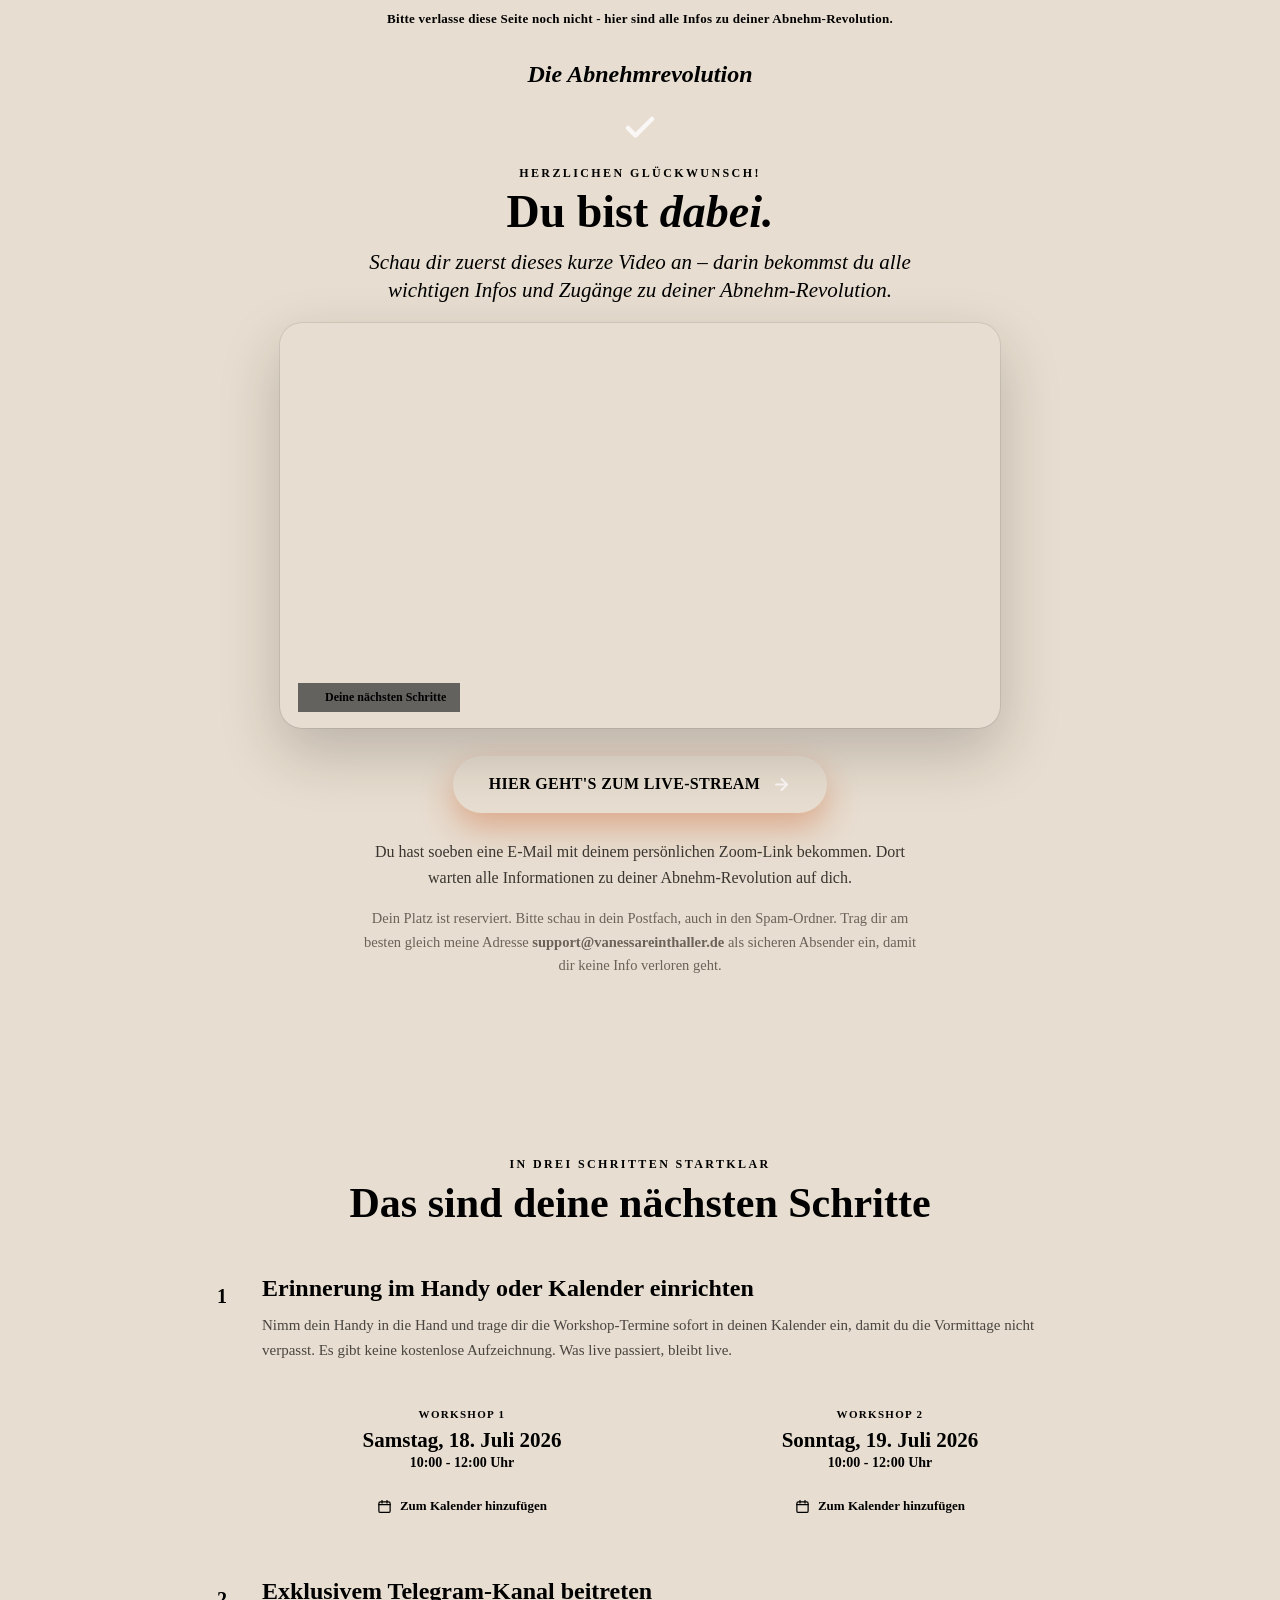
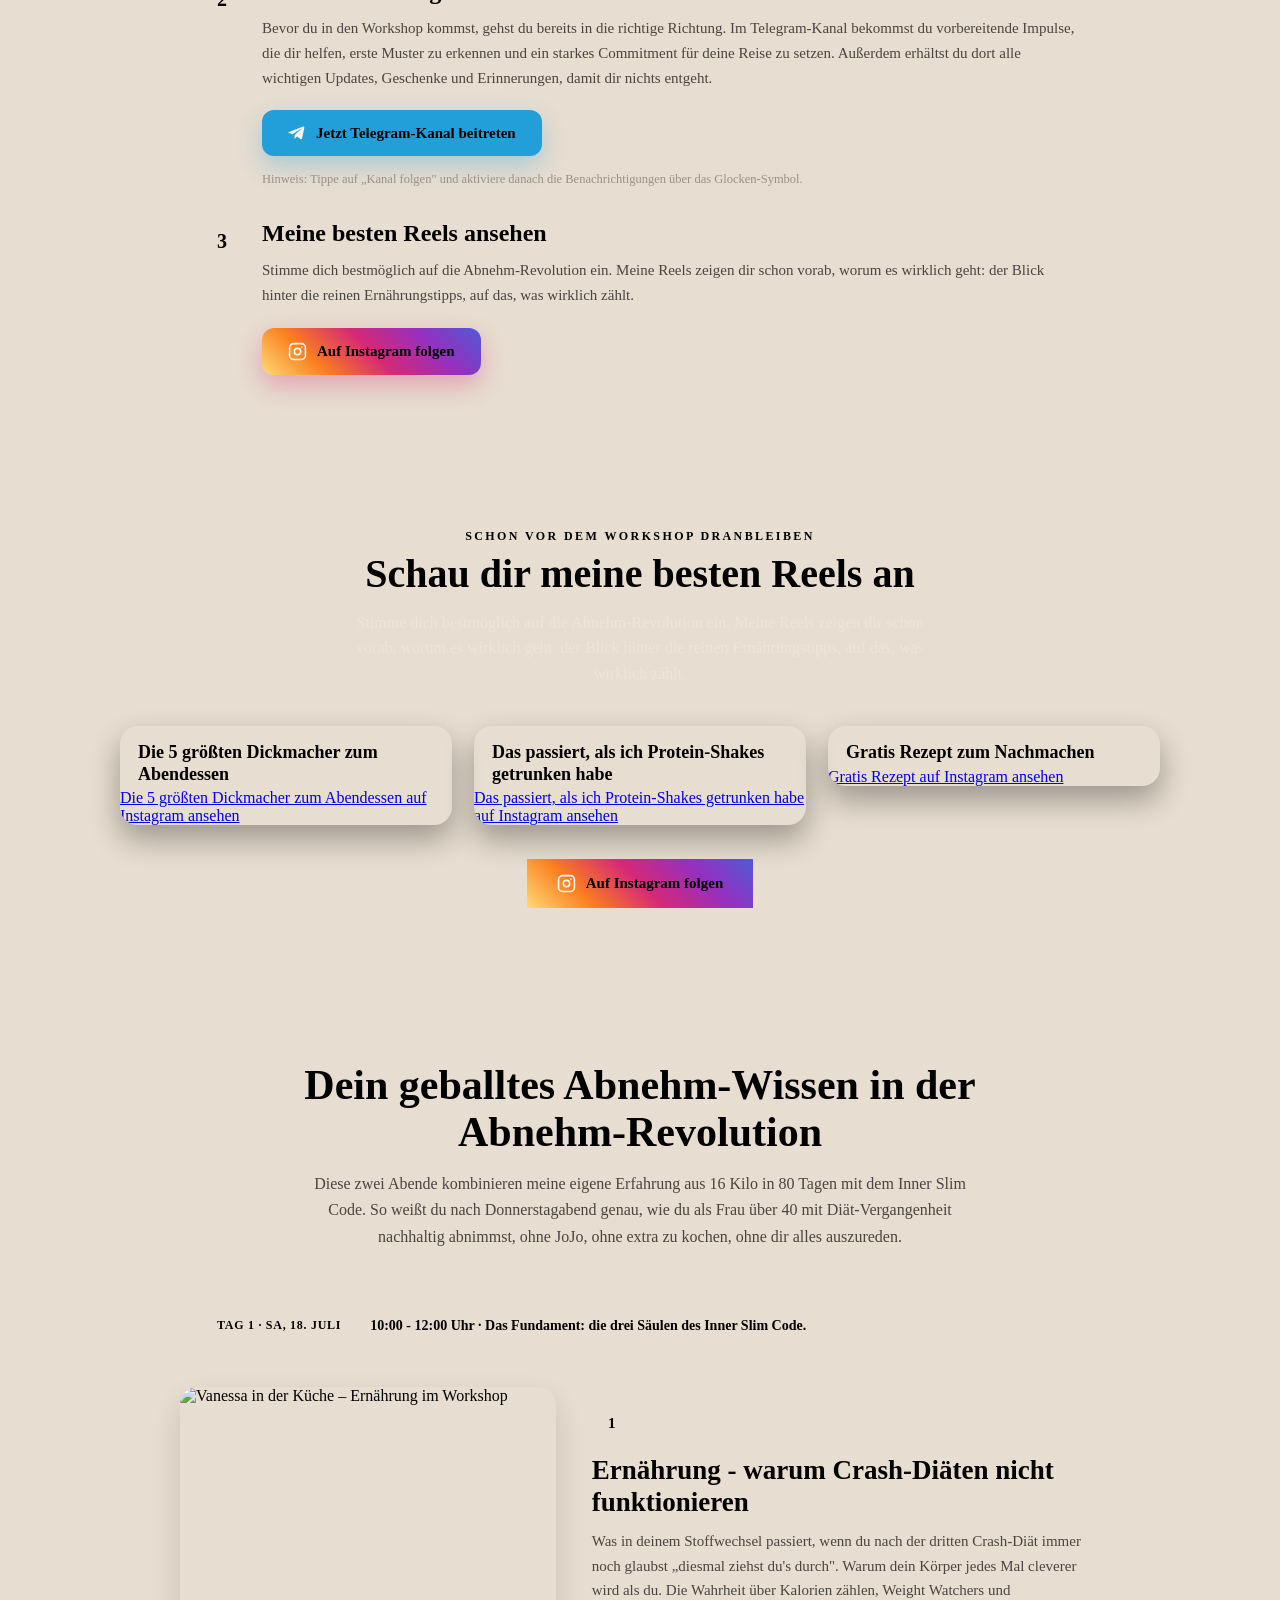
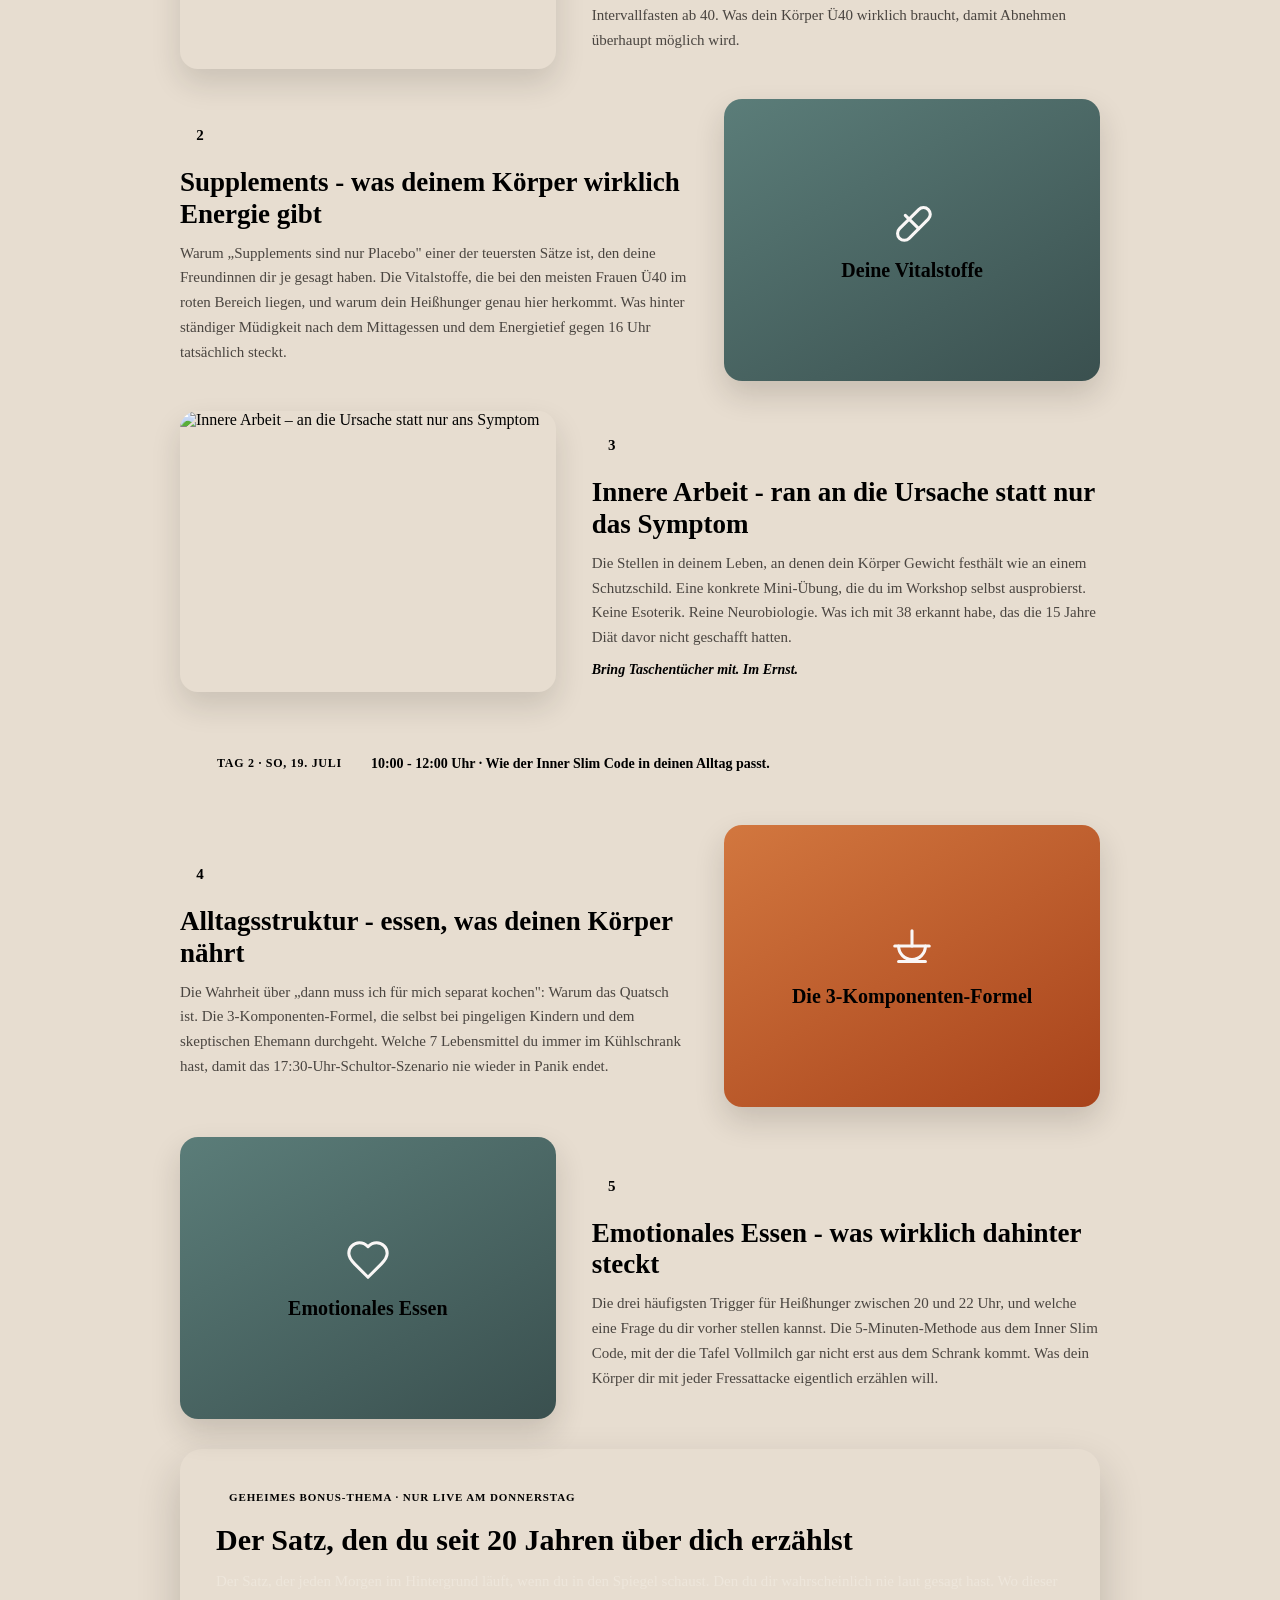
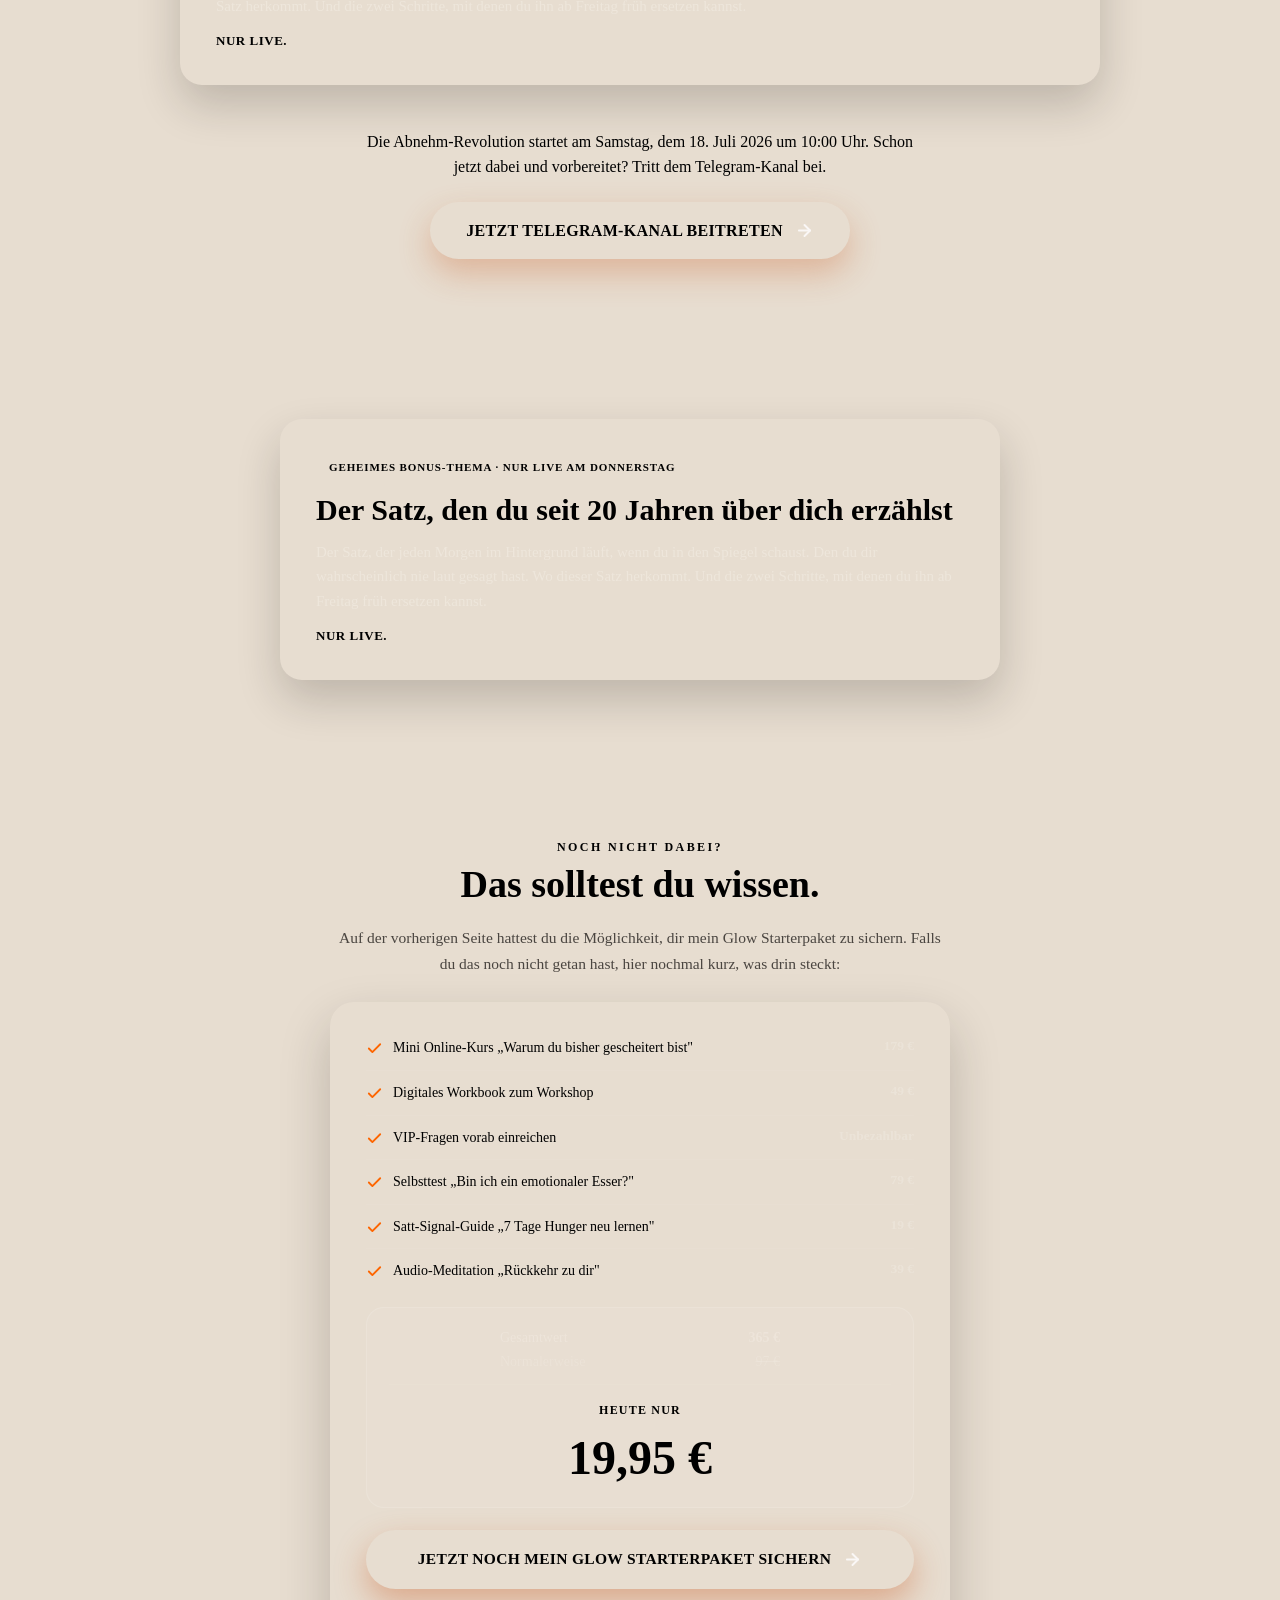
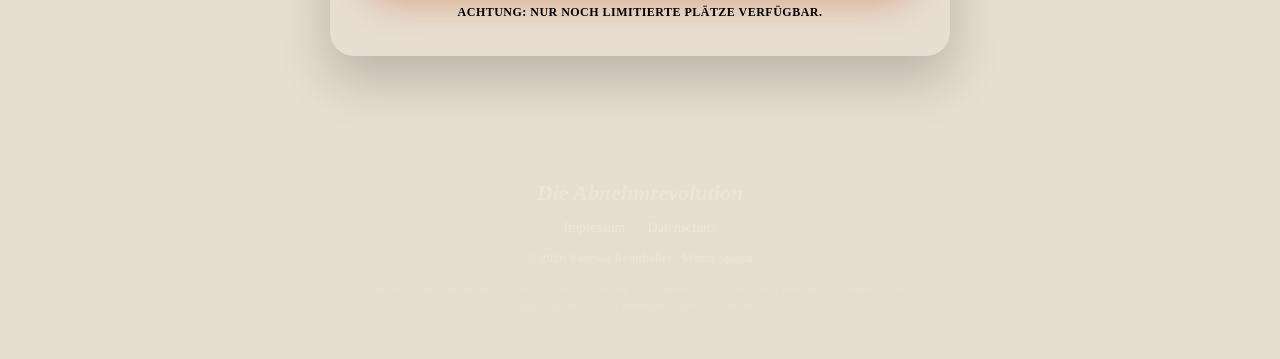
==== commit aefee371: "Danke + Bestätigung: Hero video-first restrukturiert (Video komplett above the fold, v.a. mobil) - R" ====
--- a/bestaetigung.html
+++ b/bestaetigung.html
@@ -29,25 +29,25 @@
     background:
       radial-gradient(100% 70% at 100% 0%, var(--ms-blush) 0%, rgba(247,224,209,0) 56%),
       linear-gradient(180deg, #F3EADE 0%, var(--ms-cream) 100%);
-    padding: 48px 20px 70px;
+    padding: 24px 20px 70px;
   }
   .d2-hero__inner { max-width: 720px; margin: 0 auto; text-align: center; }
   .d2-hero__brand {
     font-family: var(--ms-font-display); font-style: italic; font-weight: 600;
-    font-size: 24px; line-height: 1; color: var(--ms-sage); margin-bottom: 30px;
+    font-size: 24px; line-height: 1; color: var(--ms-sage); margin-bottom: 16px;
   }
   .d2-hero__check {
     display: inline-flex; align-items: center; justify-content: center;
-    width: 74px; height: 74px; border-radius: var(--ms-radius-pill);
-    background: var(--ms-sage); margin-bottom: 22px; animation: ds2Ping 2.4s ease-out infinite;
+    width: 52px; height: 52px; border-radius: var(--ms-radius-pill);
+    background: var(--ms-sage); margin-bottom: 12px; animation: ds2Ping 2.4s ease-out infinite;
   }
   .d2-hero__eyebrow {
     margin: 0 0 8px; font-size: 12px; font-weight: 800; letter-spacing: 0.2em;
     text-transform: uppercase; color: var(--ms-terracotta);
   }
   .d2-hero__h1 {
-    margin: 0 0 20px; font-family: var(--ms-font-display); font-weight: 600;
-    font-size: clamp(34px, 5.4vw, 52px); line-height: 1.02; color: var(--ms-charcoal);
+    margin: 0 0 12px; font-family: var(--ms-font-display); font-weight: 600;
+    font-size: clamp(30px, 5vw, 46px); line-height: 1.02; color: var(--ms-charcoal);
   }
   .d2-hero__h1 em { font-style: italic; color: var(--ms-terracotta); }
   .d2-hero__lead {
@@ -58,9 +58,20 @@
   }
   .d2-hero__sub strong { color: var(--ms-sage); }
   .d2-hero__cue {
-    margin: 0 auto 24px; max-width: 560px; font-family: var(--ms-font-display);
-    font-style: italic; font-weight: 500; font-size: clamp(18px, 2.4vw, 23px);
+    margin: 0 auto 18px; max-width: 560px; font-family: var(--ms-font-display);
+    font-style: italic; font-weight: 500; font-size: clamp(16px, 2.2vw, 21px);
     line-height: 1.35; color: var(--ms-sage);
+  }
+  /* Video-first mobil: Kopf maximal kompakt, Video komplett above the fold */
+  @media (max-width: 560px) {
+    .d2-hero { padding: 12px 14px 46px; }
+    .d2-hero__brand { font-size: 19px; margin-bottom: 10px; }
+    .d2-hero__check { width: 38px; height: 38px; margin-bottom: 8px; }
+    .d2-hero__check svg { width: 20px; height: 20px; }
+    .d2-hero__eyebrow { font-size: 10.5px; margin-bottom: 5px; }
+    .d2-hero__h1 { font-size: 27px; margin-bottom: 8px; }
+    .d2-hero__cue { font-size: 14px; line-height: 1.4; margin-bottom: 12px; }
+    .d2-video-wrap { margin-bottom: 20px; }
   }
 
   /* VIDEO FACADE */
@@ -412,21 +423,19 @@
       <p class="d2-hero__eyebrow">Herzlichen Glückwunsch!</p>
       <h1 class="d2-hero__h1">Du bist <em>dabei.</em></h1>
 
-      <p class="d2-hero__lead">Du hast soeben eine E-Mail mit deinem persönlichen Zoom-Link bekommen. Dort warten alle Informationen zu deiner Abnehm-Revolution auf dich.</p>
-      <p class="d2-hero__sub">Dein Platz ist reserviert. Bitte schau in dein Postfach, auch in den Spam-Ordner. Trag dir am besten gleich meine Adresse <strong>support@vanessareinthaller.de</strong> als sicheren Absender ein, damit dir keine Info verloren geht.</p>
-
-      <p class="d2-hero__cue">Bevor du diese Seite verlässt, schau dir bitte mein kurzes Video an. Hier findest du alle wichtigen Infos und Zugänge zu deiner Abnehm-Revolution.</p>
+      <p class="d2-hero__cue">Schau dir zuerst dieses kurze Video an – darin bekommst du alle wichtigen Infos und Zugänge zu deiner Abnehm-Revolution.</p>
 
       <div class="d2-video-wrap">
         <div class="d2-video-card">
-          <div style="position:relative;width:100%;aspect-ratio:16/9;">
-            <iframe src="https://www.youtube.com/embed/I6_-k2Ibf9w?rel=0" style="position:absolute;inset:0;width:100%;height:100%;border:0;border-radius:inherit;" allow="accelerometer; autoplay; clipboard-write; encrypted-media; gyroscope; picture-in-picture" allowfullscreen></iframe>
-          </div>
+          <script src="https://fast.wistia.com/player.js" async></script><script src="https://fast.wistia.com/embed/27oxh8bort.js" async type="module"></script><style>wistia-player[media-id='27oxh8bort']:not(:defined) { background: center / contain no-repeat url('https://fast.wistia.com/embed/medias/27oxh8bort/swatch'); display: block; filter: blur(5px); padding-top:56.25%; }</style> <wistia-player media-id="27oxh8bort" aspect="1.7777777777777777"></wistia-player>
           <span class="d2-video-badge"><span></span>Deine nächsten Schritte</span>
         </div>
       </div>
 
       <a href="#stream" class="d2-hero__cta">Hier geht's zum Live-Stream<svg width="19" height="19" viewBox="0 0 24 24" fill="none" stroke="#FAF7F6" stroke-width="2.5" stroke-linecap="round" stroke-linejoin="round"><line x1="5" y1="12" x2="19" y2="12"></line><polyline points="12 5 19 12 12 19"></polyline></svg></a>
+
+      <p class="d2-hero__lead" style="margin-top:26px;">Du hast soeben eine E-Mail mit deinem persönlichen Zoom-Link bekommen. Dort warten alle Informationen zu deiner Abnehm-Revolution auf dich.</p>
+      <p class="d2-hero__sub">Dein Platz ist reserviert. Bitte schau in dein Postfach, auch in den Spam-Ordner. Trag dir am besten gleich meine Adresse <strong>support@vanessareinthaller.de</strong> als sicheren Absender ein, damit dir keine Info verloren geht.</p>
     </div>
   </section>
 
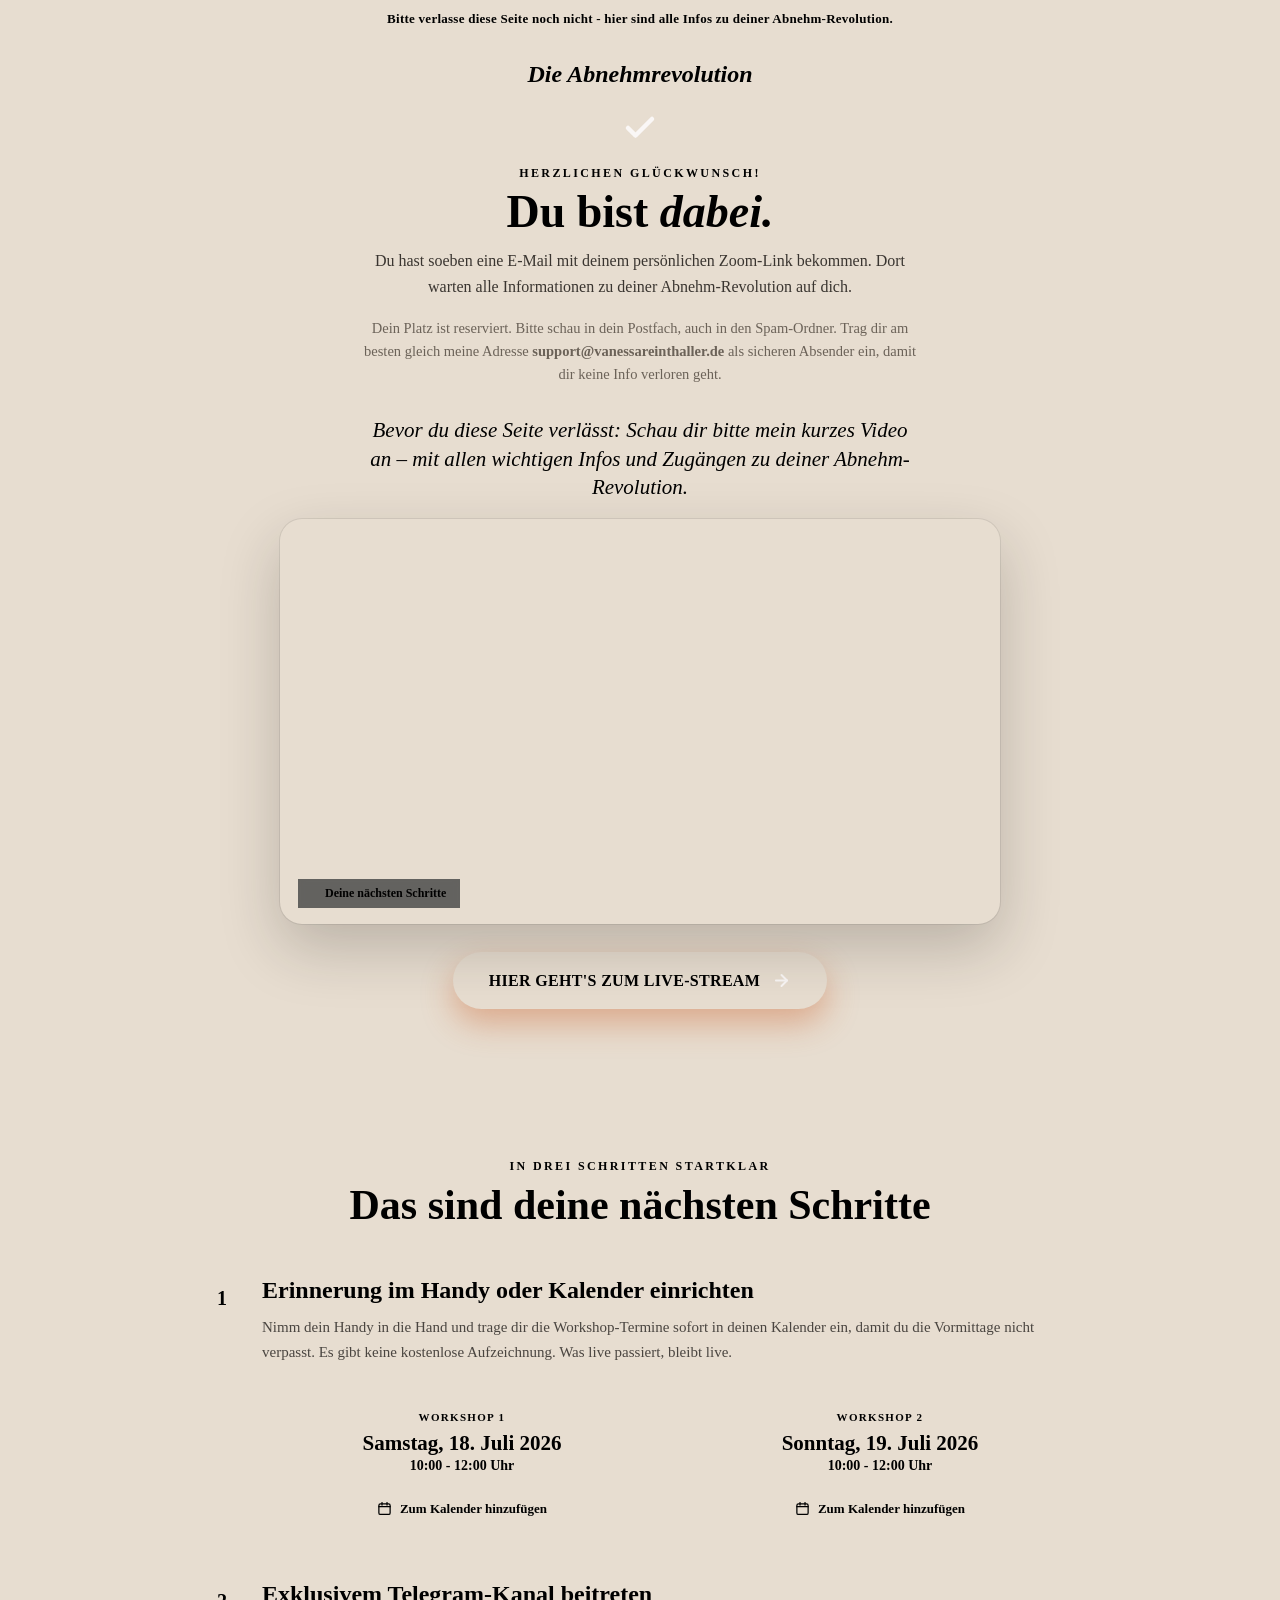
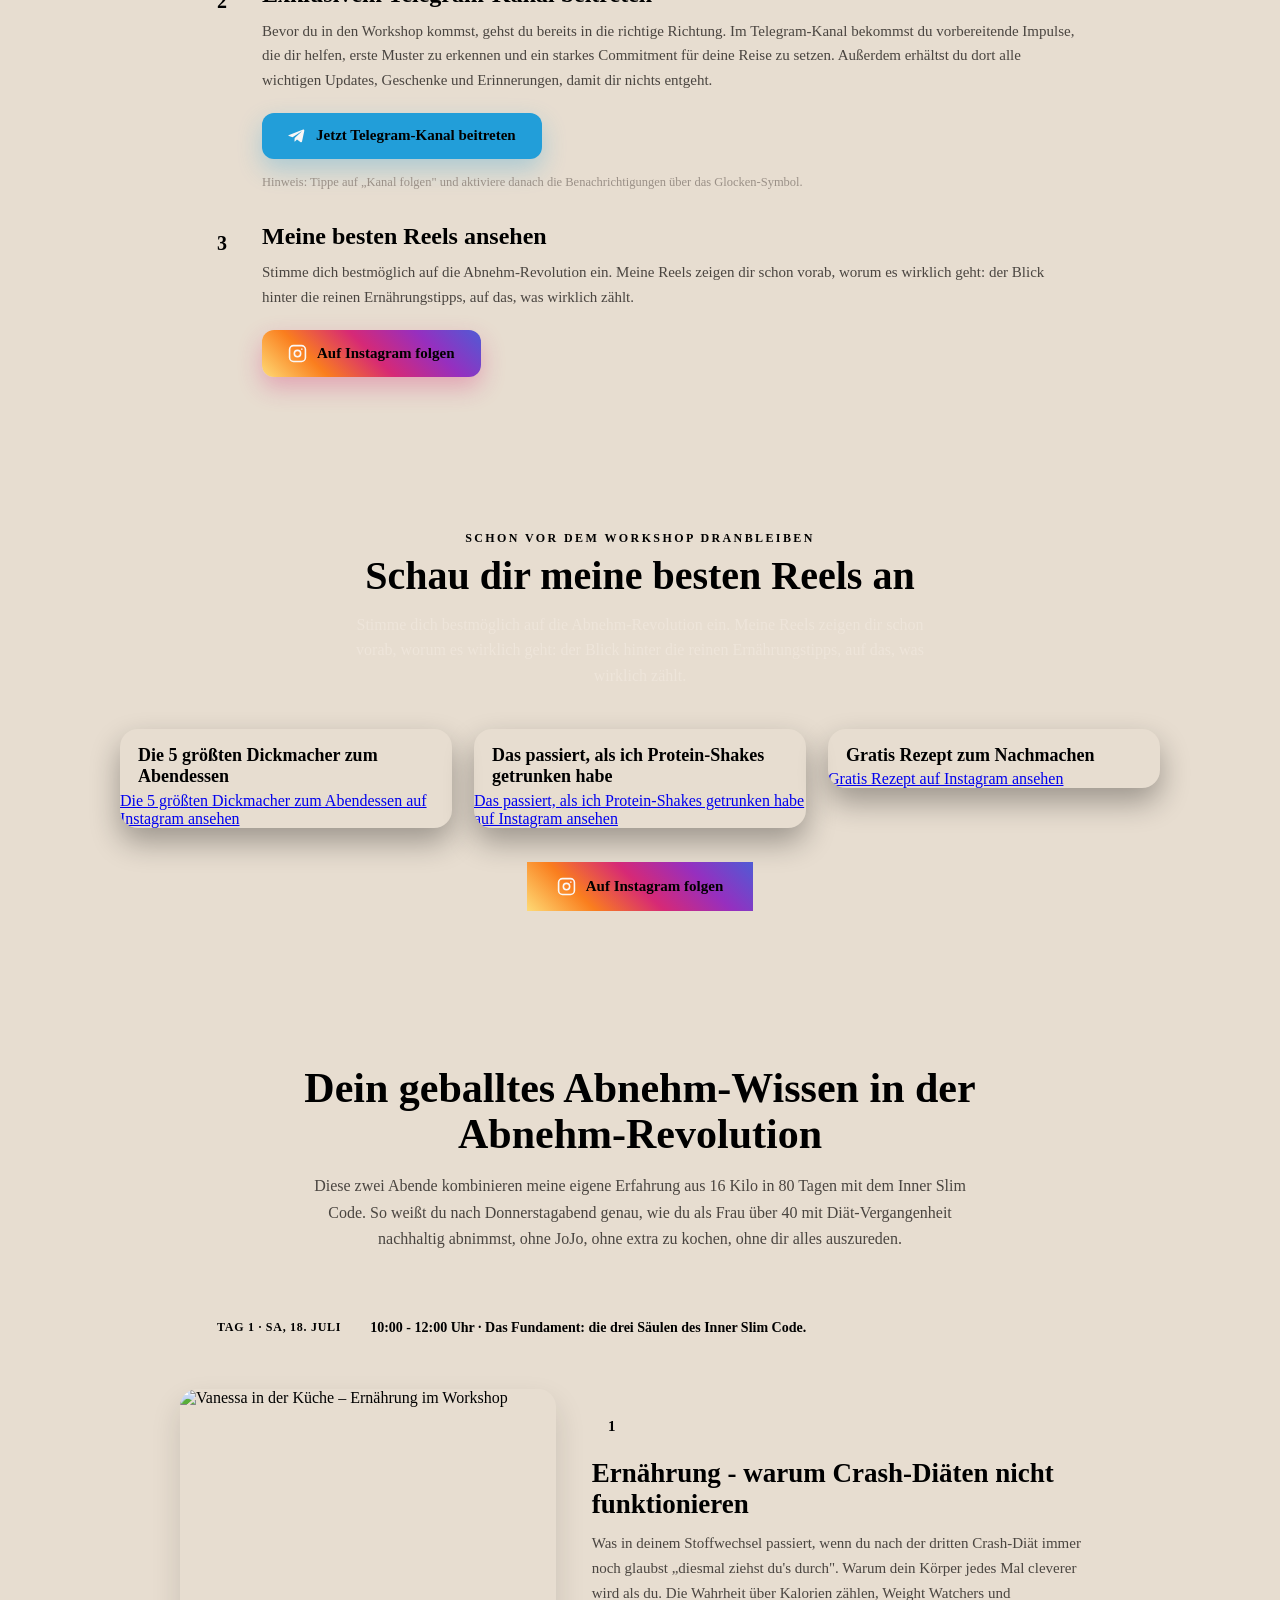
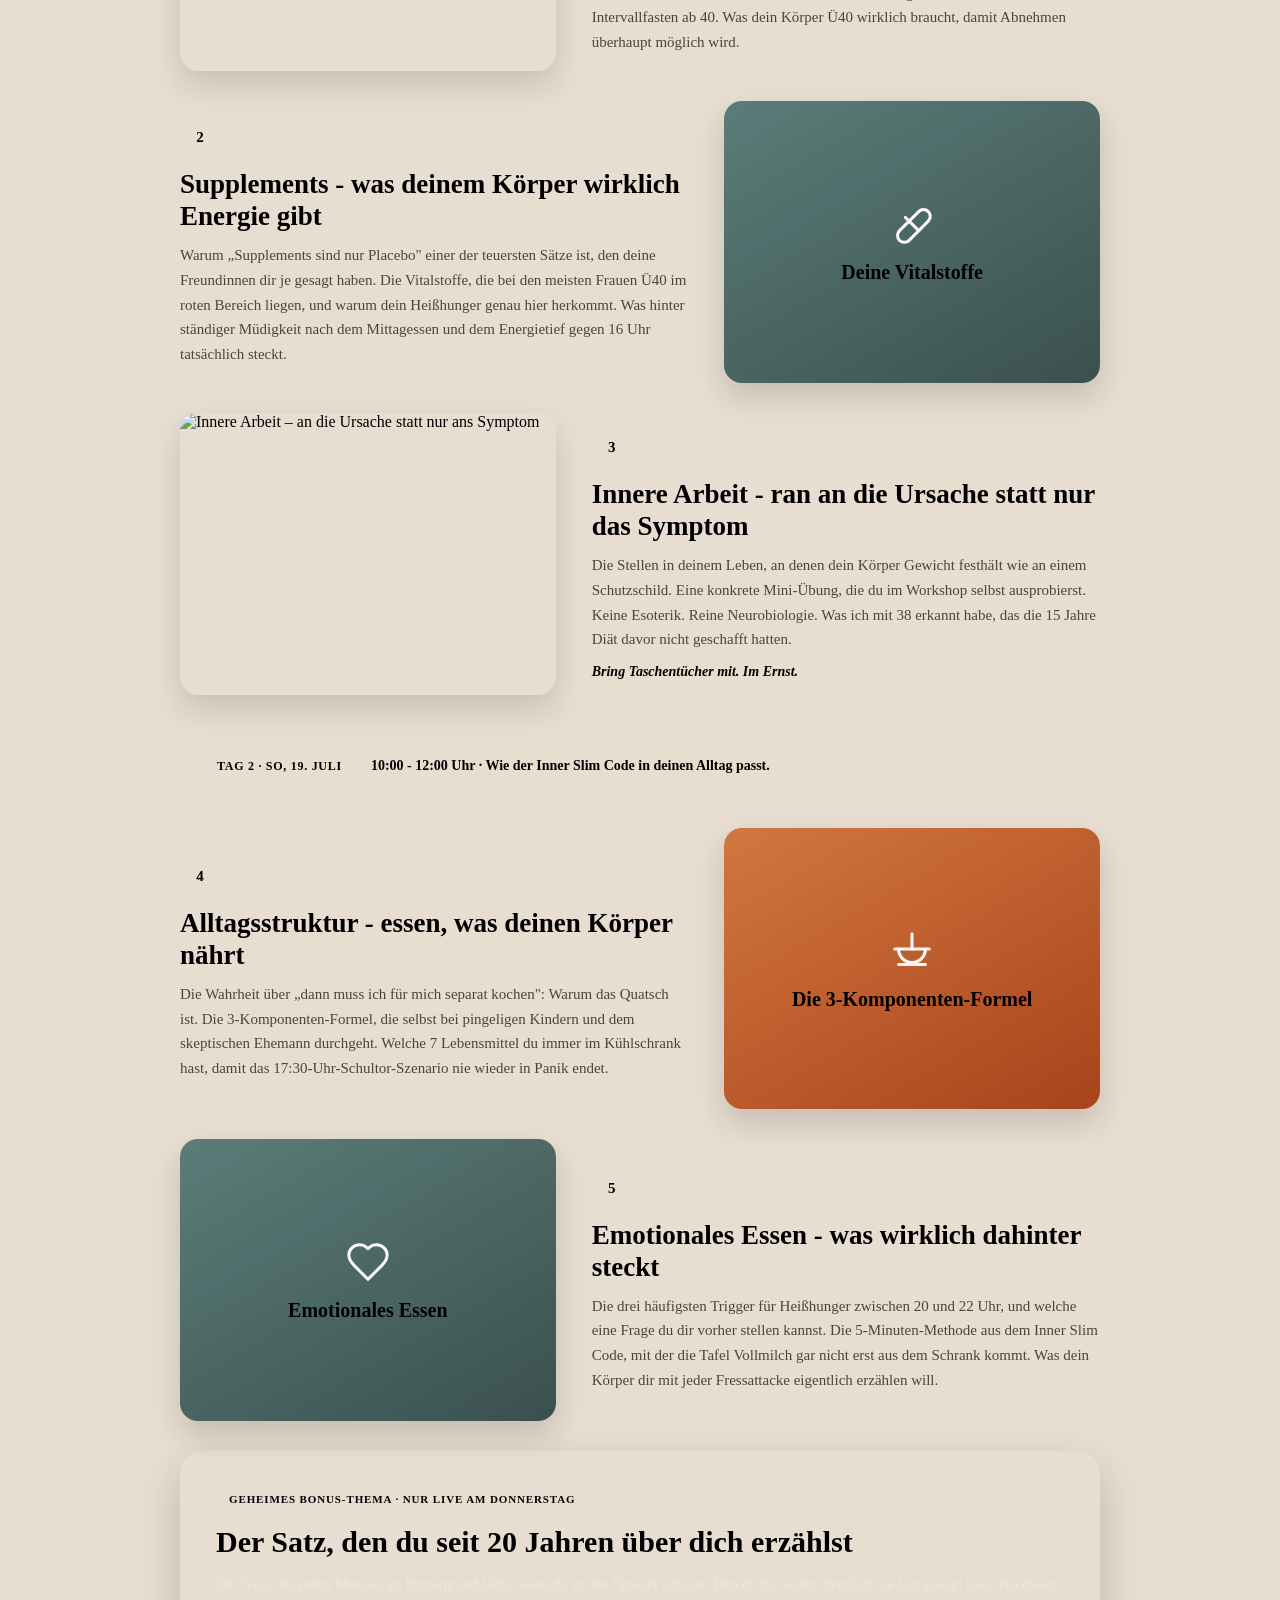
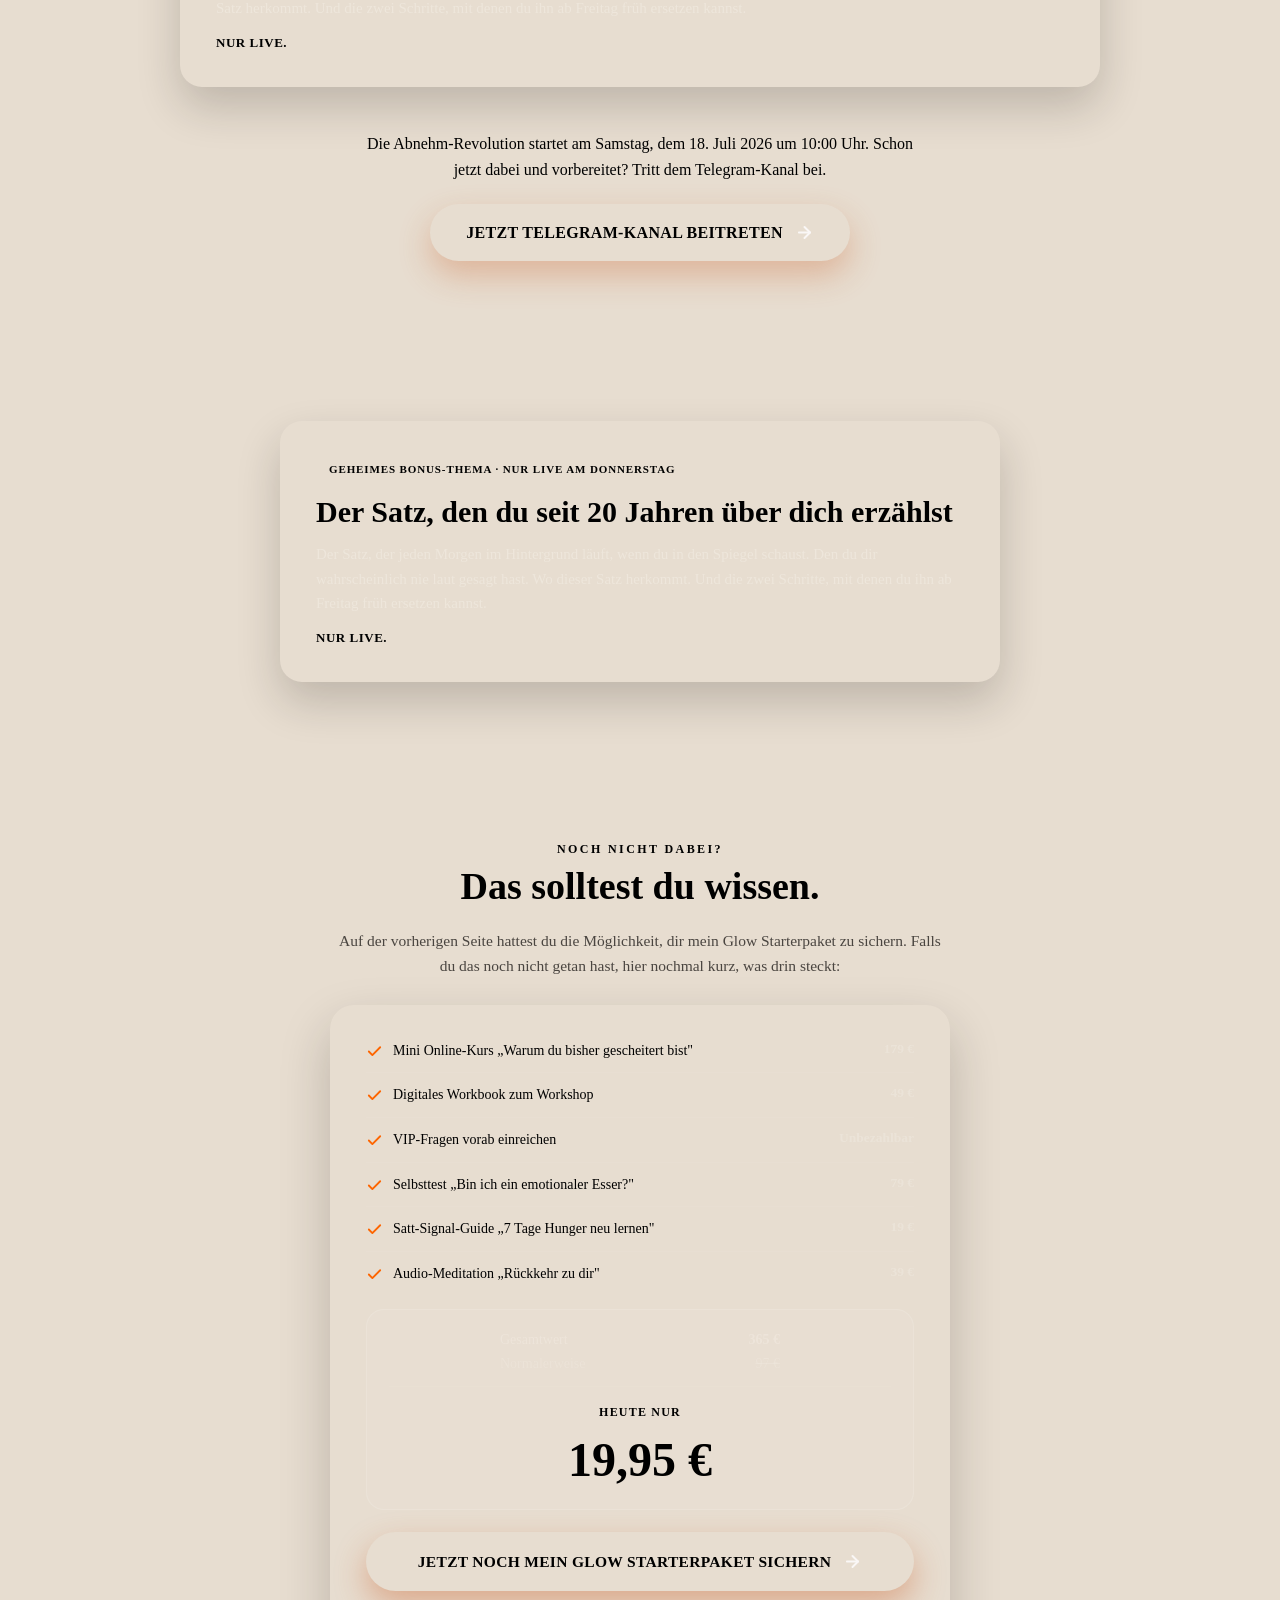
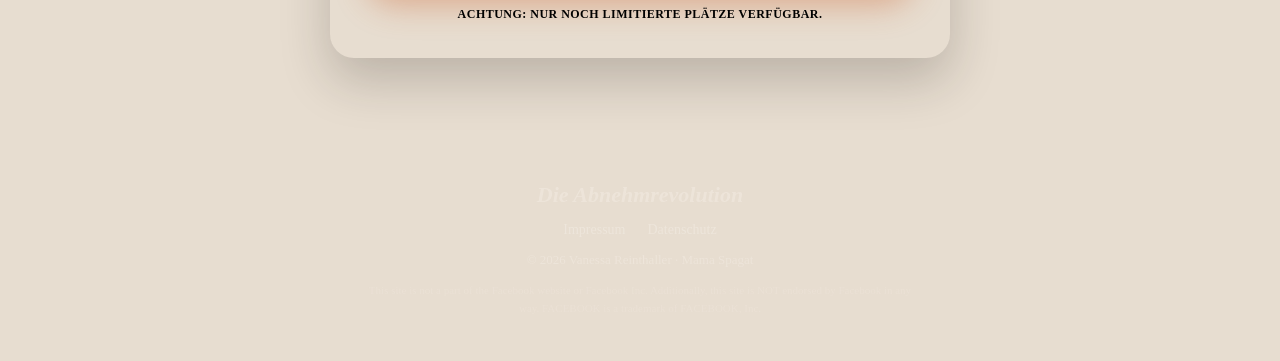
==== commit d001378b: "Danke + Bestätigung: Framework-Textreihenfolge wiederhergestellt; above-the-fold rein über Typografi" ====
--- a/bestaetigung.html
+++ b/bestaetigung.html
@@ -64,14 +64,16 @@
   }
   /* Video-first mobil: Kopf maximal kompakt, Video komplett above the fold */
   @media (max-width: 560px) {
-    .d2-hero { padding: 12px 14px 46px; }
-    .d2-hero__brand { font-size: 19px; margin-bottom: 10px; }
-    .d2-hero__check { width: 38px; height: 38px; margin-bottom: 8px; }
-    .d2-hero__check svg { width: 20px; height: 20px; }
-    .d2-hero__eyebrow { font-size: 10.5px; margin-bottom: 5px; }
-    .d2-hero__h1 { font-size: 27px; margin-bottom: 8px; }
-    .d2-hero__cue { font-size: 14px; line-height: 1.4; margin-bottom: 12px; }
-    .d2-video-wrap { margin-bottom: 20px; }
+    .d2-hero { padding: 8px 14px 46px; }
+    .d2-hero__brand { font-size: 18px; margin-bottom: 8px; }
+    .d2-hero__check { width: 34px; height: 34px; margin-bottom: 6px; }
+    .d2-hero__check svg { width: 18px; height: 18px; }
+    .d2-hero__eyebrow { font-size: 10px; margin-bottom: 4px; }
+    .d2-hero__h1 { font-size: 24px; margin-bottom: 6px; }
+    .d2-hero__lead { font-size: 13px; line-height: 1.45; margin-bottom: 6px; }
+    .d2-hero__sub { font-size: 11.5px; line-height: 1.45; margin-bottom: 10px; }
+    .d2-hero__cue { font-size: 13px; line-height: 1.4; margin-bottom: 10px; }
+    .d2-video-wrap { margin-bottom: 18px; }
   }
 
   /* VIDEO FACADE */
@@ -423,7 +425,10 @@
       <p class="d2-hero__eyebrow">Herzlichen Glückwunsch!</p>
       <h1 class="d2-hero__h1">Du bist <em>dabei.</em></h1>
 
-      <p class="d2-hero__cue">Schau dir zuerst dieses kurze Video an – darin bekommst du alle wichtigen Infos und Zugänge zu deiner Abnehm-Revolution.</p>
+      <p class="d2-hero__lead">Du hast soeben eine E-Mail mit deinem persönlichen Zoom-Link bekommen. Dort warten alle Informationen zu deiner Abnehm-Revolution auf dich.</p>
+      <p class="d2-hero__sub">Dein Platz ist reserviert. Bitte schau in dein Postfach, auch in den Spam-Ordner. Trag dir am besten gleich meine Adresse <strong>support@vanessareinthaller.de</strong> als sicheren Absender ein, damit dir keine Info verloren geht.</p>
+
+      <p class="d2-hero__cue">Bevor du diese Seite verlässt: Schau dir bitte mein kurzes Video an – mit allen wichtigen Infos und Zugängen zu deiner Abnehm-Revolution.</p>
 
       <div class="d2-video-wrap">
         <div class="d2-video-card">
@@ -434,8 +439,6 @@
 
       <a href="#stream" class="d2-hero__cta">Hier geht's zum Live-Stream<svg width="19" height="19" viewBox="0 0 24 24" fill="none" stroke="#FAF7F6" stroke-width="2.5" stroke-linecap="round" stroke-linejoin="round"><line x1="5" y1="12" x2="19" y2="12"></line><polyline points="12 5 19 12 12 19"></polyline></svg></a>
 
-      <p class="d2-hero__lead" style="margin-top:26px;">Du hast soeben eine E-Mail mit deinem persönlichen Zoom-Link bekommen. Dort warten alle Informationen zu deiner Abnehm-Revolution auf dich.</p>
-      <p class="d2-hero__sub">Dein Platz ist reserviert. Bitte schau in dein Postfach, auch in den Spam-Ordner. Trag dir am besten gleich meine Adresse <strong>support@vanessareinthaller.de</strong> als sicheren Absender ein, damit dir keine Info verloren geht.</p>
     </div>
   </section>
 
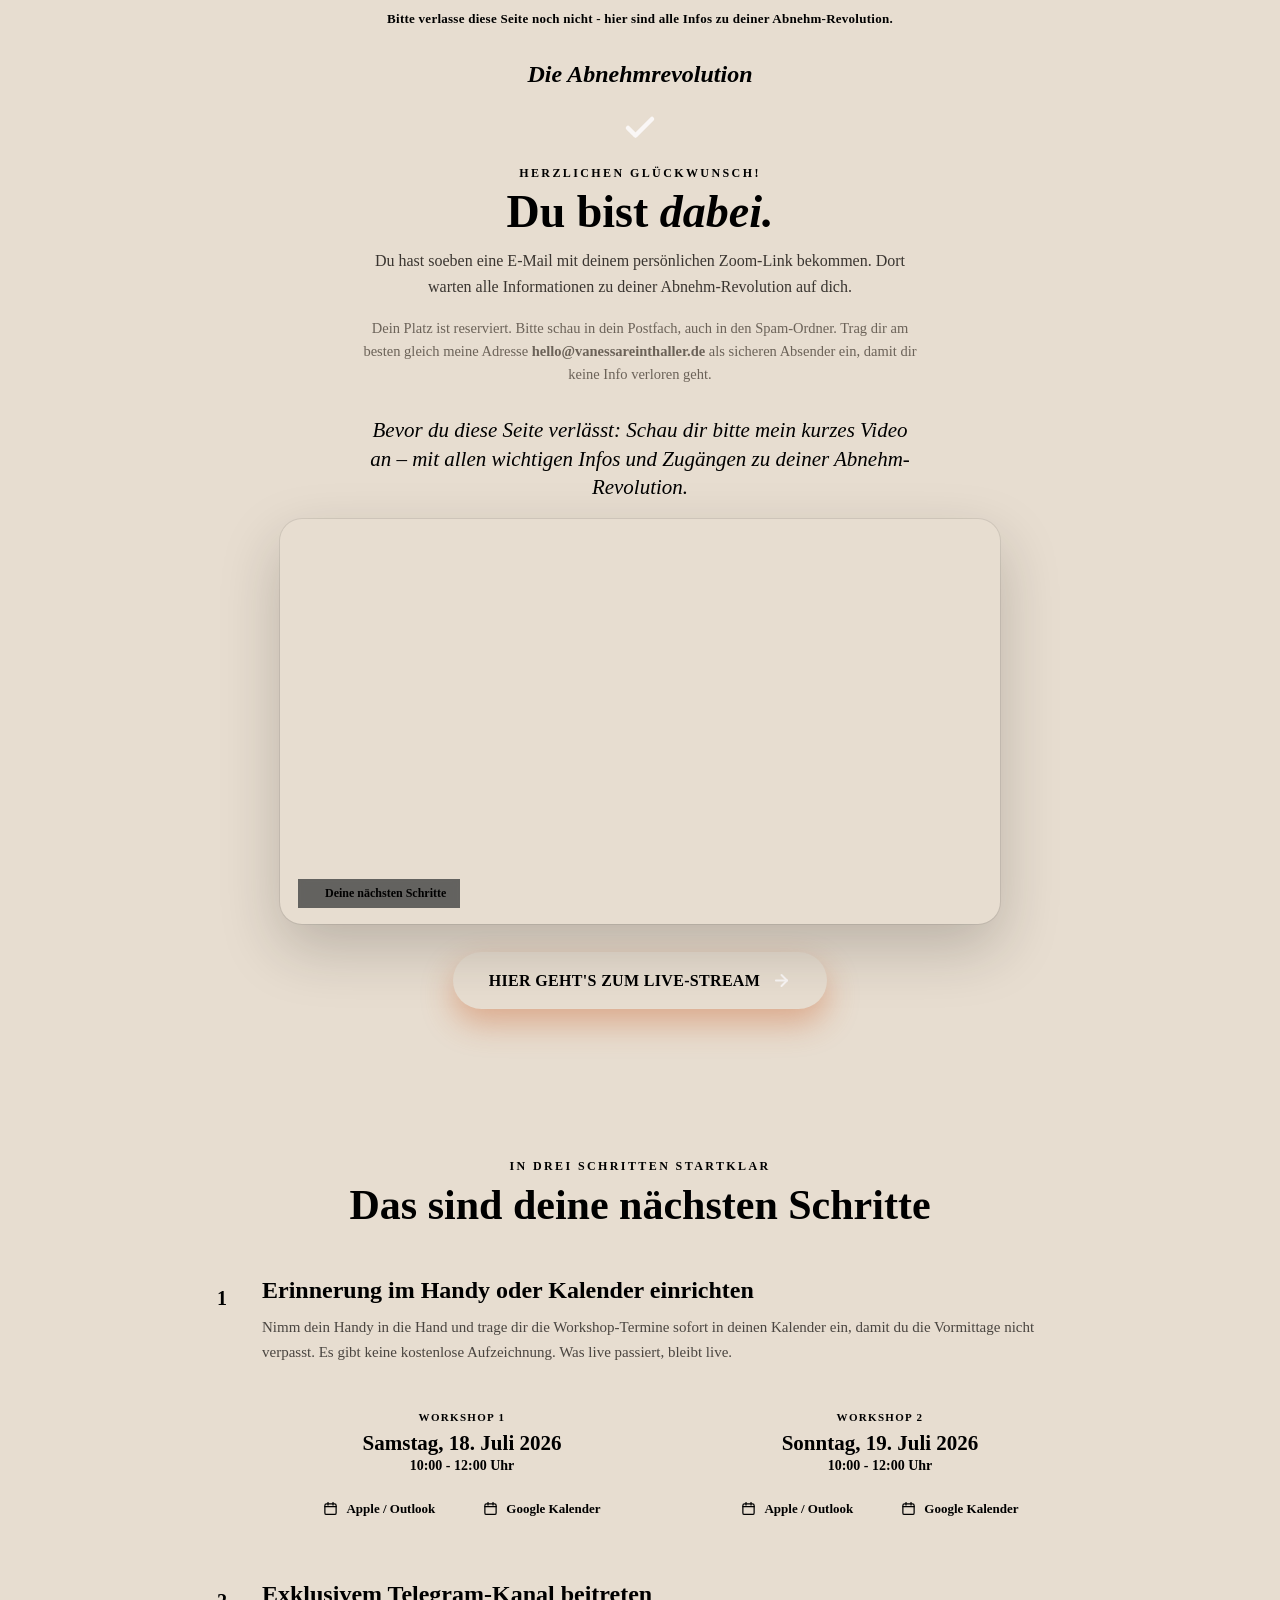
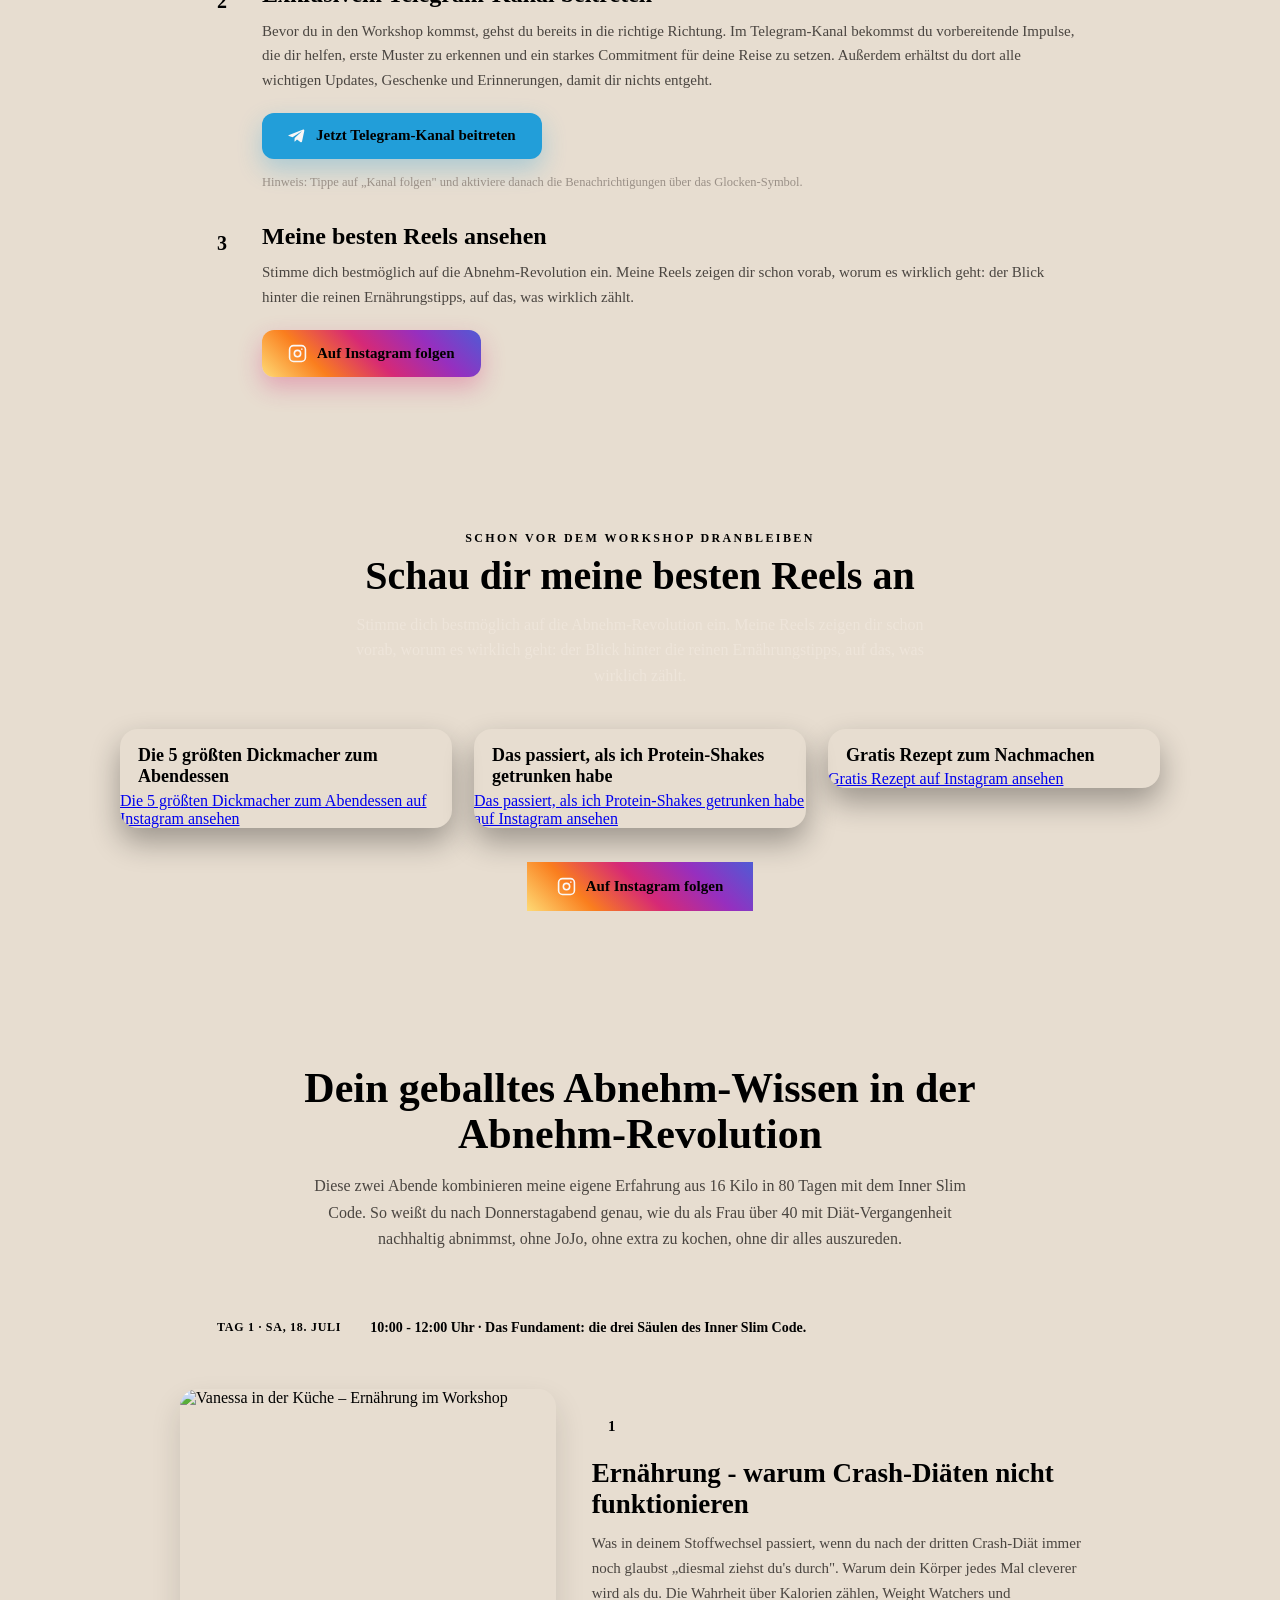
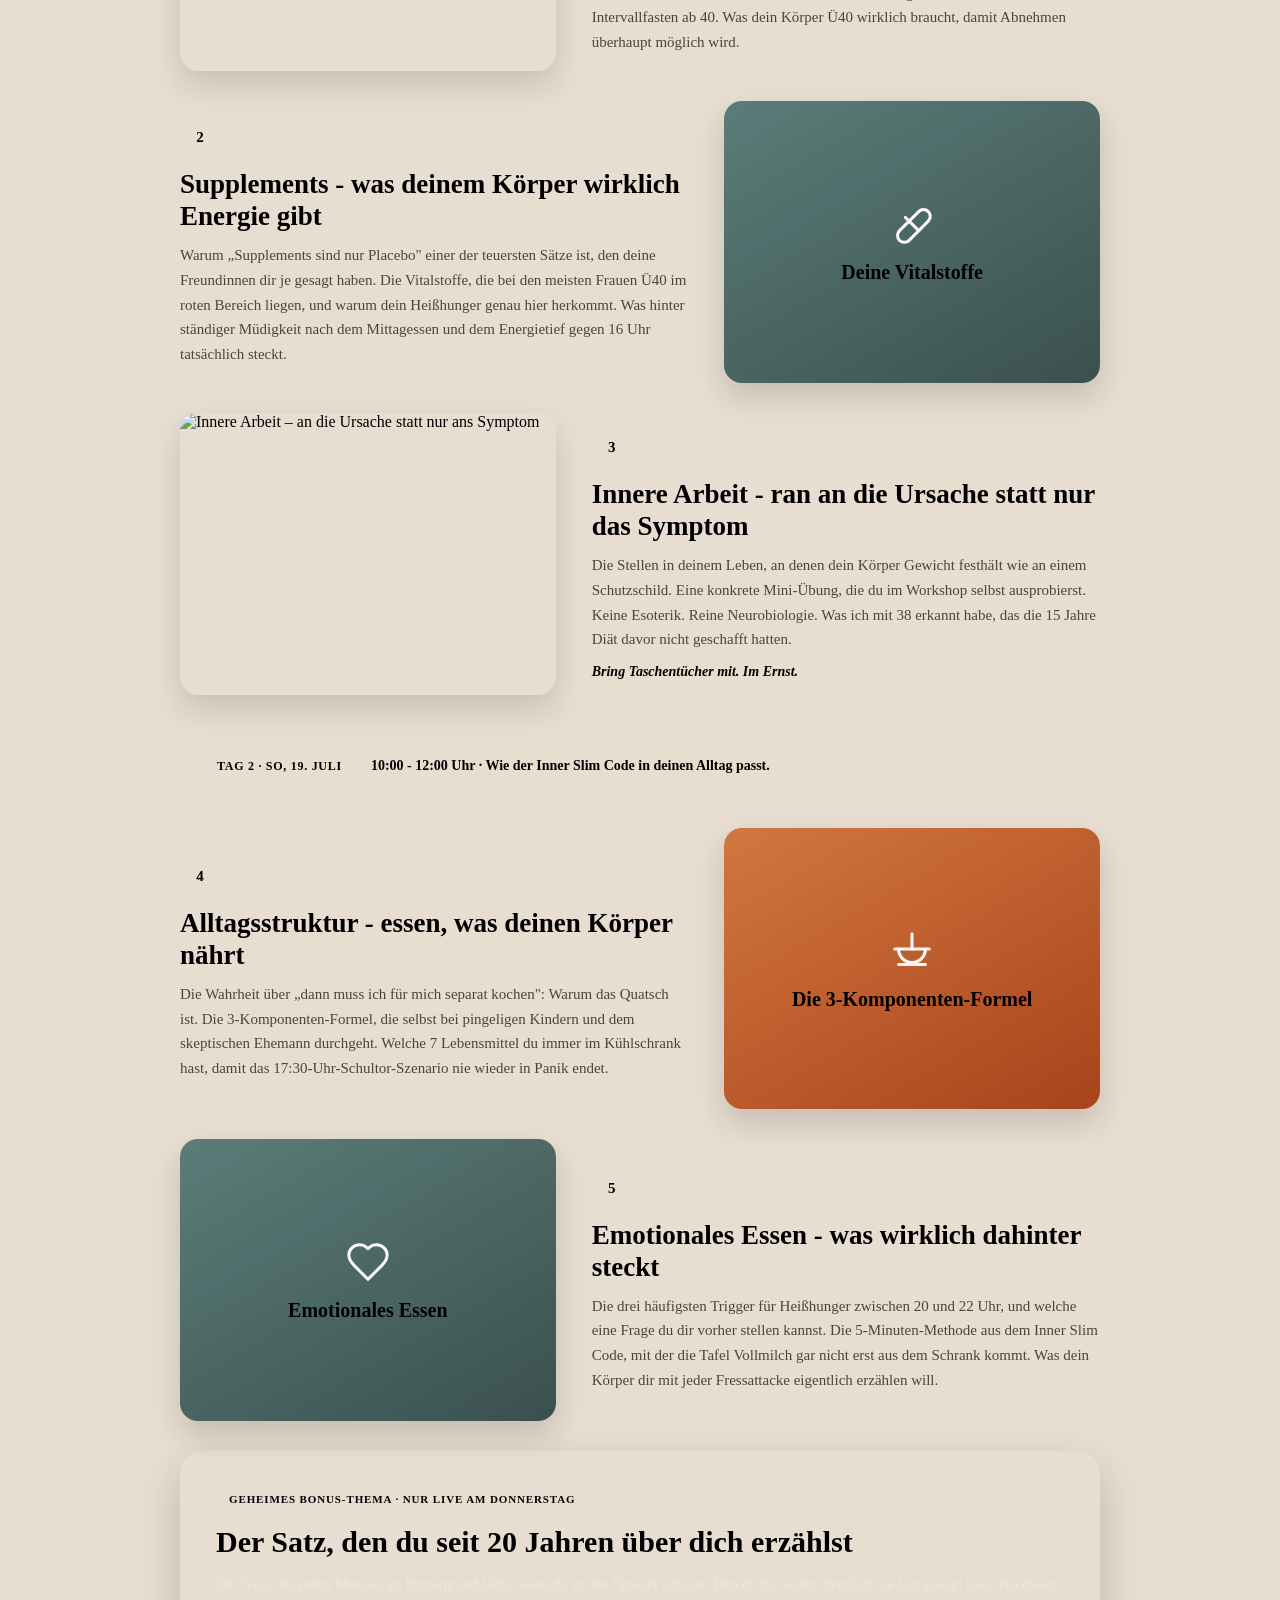
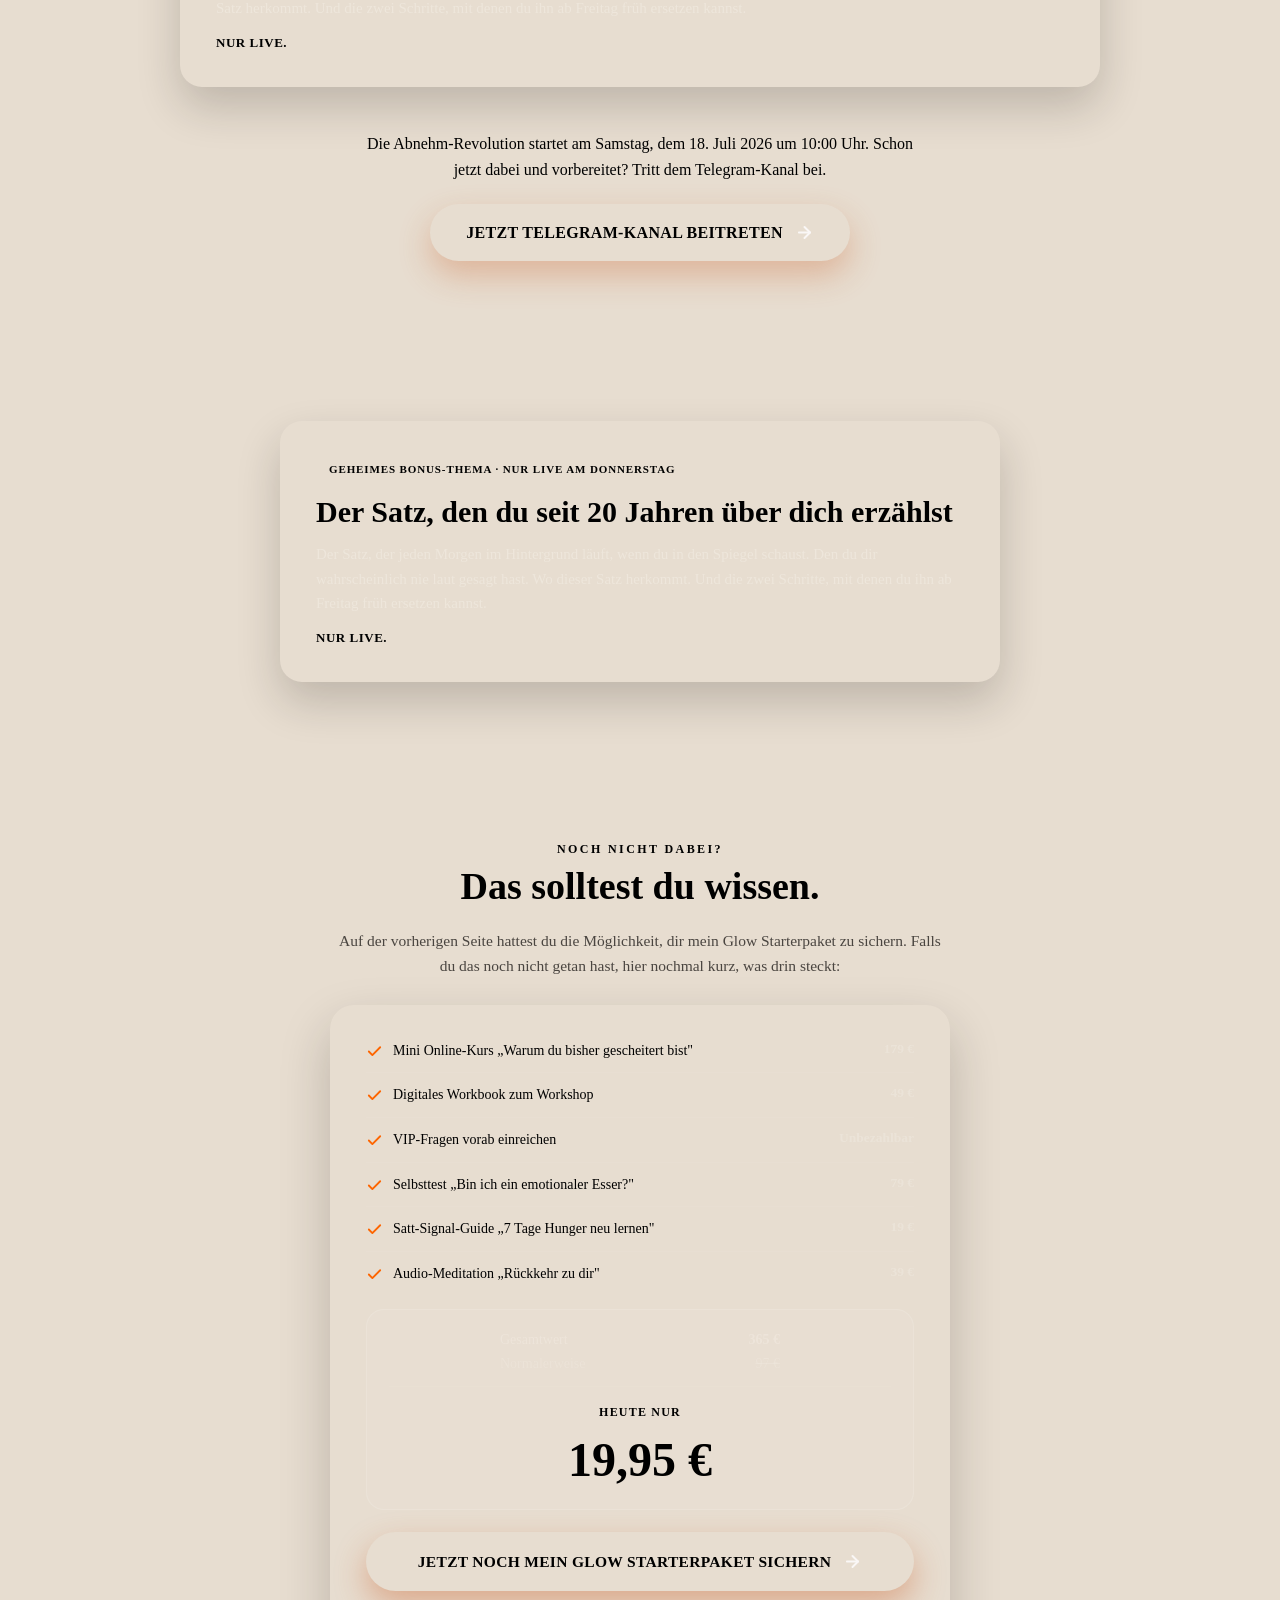
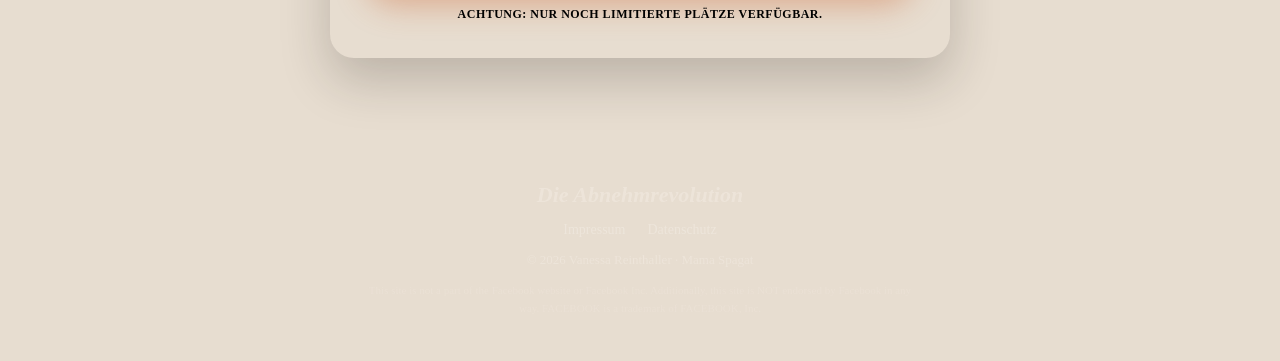
==== commit 00d46d07: "Bestätigung: hello@ statt support@ (auch index-FAQ); Kalender universell (Apple/Outlook .ics + Googl" ====
--- a/bestaetigung.html
+++ b/bestaetigung.html
@@ -64,19 +64,20 @@
   }
   /* Video-first mobil: Kopf maximal kompakt, Video komplett above the fold */
   @media (max-width: 560px) {
-    .d2-hero { padding: 8px 14px 46px; }
-    .d2-hero__brand { font-size: 18px; margin-bottom: 8px; }
-    .d2-hero__check { width: 34px; height: 34px; margin-bottom: 6px; }
-    .d2-hero__check svg { width: 18px; height: 18px; }
-    .d2-hero__eyebrow { font-size: 10px; margin-bottom: 4px; }
-    .d2-hero__h1 { font-size: 24px; margin-bottom: 6px; }
-    .d2-hero__lead { font-size: 13px; line-height: 1.45; margin-bottom: 6px; }
-    .d2-hero__sub { font-size: 11.5px; line-height: 1.45; margin-bottom: 10px; }
-    .d2-hero__cue { font-size: 13px; line-height: 1.4; margin-bottom: 10px; }
-    .d2-video-wrap { margin-bottom: 18px; }
+    .d2-hero { padding: 10px 16px 46px; }
+    .d2-hero__brand { font-size: 21px; margin-bottom: 12px; }
+    .d2-hero__check { width: 42px; height: 42px; margin-bottom: 10px; }
+    .d2-hero__check svg { width: 22px; height: 22px; }
+    .d2-hero__eyebrow { font-size: 11px; margin-bottom: 6px; }
+    .d2-hero__h1 { font-size: 28px; margin-bottom: 10px; }
+    .d2-hero__lead { font-size: 14px; line-height: 1.55; margin-bottom: 10px; }
+    .d2-hero__sub { font-size: 12.5px; line-height: 1.5; margin-bottom: 10px; }
+    .d2-hero__cue { font-size: 14px; line-height: 1.45; margin-bottom: 14px; }
+    .d2-video-wrap { margin-bottom: 20px; }
   }
 
   /* VIDEO FACADE */
+  .d2-cal-card__btns { display: flex; gap: 8px; flex-wrap: wrap; justify-content: center; }
   .d2-video-wrap { position: relative; max-width: 760px; margin: 0 auto 28px; }
   .d2-video-card {
     position: relative; border-radius: 22px; overflow: hidden;
@@ -426,7 +427,7 @@
       <h1 class="d2-hero__h1">Du bist <em>dabei.</em></h1>
 
       <p class="d2-hero__lead">Du hast soeben eine E-Mail mit deinem persönlichen Zoom-Link bekommen. Dort warten alle Informationen zu deiner Abnehm-Revolution auf dich.</p>
-      <p class="d2-hero__sub">Dein Platz ist reserviert. Bitte schau in dein Postfach, auch in den Spam-Ordner. Trag dir am besten gleich meine Adresse <strong>support@vanessareinthaller.de</strong> als sicheren Absender ein, damit dir keine Info verloren geht.</p>
+      <p class="d2-hero__sub">Dein Platz ist reserviert. Bitte schau in dein Postfach, auch in den Spam-Ordner. Trag dir am besten gleich meine Adresse <strong>hello@vanessareinthaller.de</strong> als sicheren Absender ein, damit dir keine Info verloren geht.</p>
 
       <p class="d2-hero__cue">Bevor du diese Seite verlässt: Schau dir bitte mein kurzes Video an – mit allen wichtigen Infos und Zugängen zu deiner Abnehm-Revolution.</p>
 
@@ -459,13 +460,13 @@
               <span class="d2-cal-card__tag">Workshop 1</span>
               <p class="d2-cal-card__date">Samstag, 18. Juli 2026</p>
               <p class="d2-cal-card__time">10:00 - 12:00 Uhr</p>
-              <a href="https://calendar.google.com/calendar/render?action=TEMPLATE&text=Abnehm-Revolution%20-%20Workshop%20Tag%201&dates=20260718T080000Z/20260718T100000Z&details=Live%20via%20Zoom%20-%20Zugangslink%20in%20deiner%20E-Mail" target="_blank" rel="noopener" class="d2-cal-card__btn"><svg width="15" height="15" viewBox="0 0 24 24" fill="none" stroke="currentColor" stroke-width="2" stroke-linecap="round" stroke-linejoin="round"><rect x="3" y="4.5" width="18" height="17" rx="2.5"></rect><line x1="3" y1="9" x2="21" y2="9"></line><line x1="8" y1="2.5" x2="8" y2="6.5"></line><line x1="16" y1="2.5" x2="16" y2="6.5"></line></svg>Zum Kalender hinzufügen</a>
+              <div class="d2-cal-card__btns"><a href="/abnehmrevolution/assets/kalender/abnehmrevolution-tag1.ics" class="d2-cal-card__btn"><svg width="15" height="15" viewBox="0 0 24 24" fill="none" stroke="currentColor" stroke-width="2" stroke-linecap="round" stroke-linejoin="round"><rect x="3" y="4.5" width="18" height="17" rx="2.5"></rect><line x1="3" y1="9" x2="21" y2="9"></line><line x1="8" y1="2.5" x2="8" y2="6.5"></line><line x1="16" y1="2.5" x2="16" y2="6.5"></line></svg>Apple / Outlook</a><a href="https://calendar.google.com/calendar/render?action=TEMPLATE&text=Die%20Abnehmrevolution%20-%20Workshop%20Tag%201&dates=20260718T080000Z/20260718T100000Z&details=Live%20via%20Zoom%3A%20https%3A%2F%2Fus02web.zoom.us%2Fj%2F86316316876" target="_blank" rel="noopener" class="d2-cal-card__btn"><svg width="15" height="15" viewBox="0 0 24 24" fill="none" stroke="currentColor" stroke-width="2" stroke-linecap="round" stroke-linejoin="round"><rect x="3" y="4.5" width="18" height="17" rx="2.5"></rect><line x1="3" y1="9" x2="21" y2="9"></line><line x1="8" y1="2.5" x2="8" y2="6.5"></line><line x1="16" y1="2.5" x2="16" y2="6.5"></line></svg>Google Kalender</a></div>
             </div>
             <div class="d2-cal-card">
               <span class="d2-cal-card__tag">Workshop 2</span>
               <p class="d2-cal-card__date">Sonntag, 19. Juli 2026</p>
               <p class="d2-cal-card__time">10:00 - 12:00 Uhr</p>
-              <a href="https://calendar.google.com/calendar/render?action=TEMPLATE&text=Abnehm-Revolution%20-%20Workshop%20Tag%202&dates=20260719T080000Z/20260719T100000Z&details=Live%20via%20Zoom%20-%20Zugangslink%20in%20deiner%20E-Mail" target="_blank" rel="noopener" class="d2-cal-card__btn"><svg width="15" height="15" viewBox="0 0 24 24" fill="none" stroke="currentColor" stroke-width="2" stroke-linecap="round" stroke-linejoin="round"><rect x="3" y="4.5" width="18" height="17" rx="2.5"></rect><line x1="3" y1="9" x2="21" y2="9"></line><line x1="8" y1="2.5" x2="8" y2="6.5"></line><line x1="16" y1="2.5" x2="16" y2="6.5"></line></svg>Zum Kalender hinzufügen</a>
+              <div class="d2-cal-card__btns"><a href="/abnehmrevolution/assets/kalender/abnehmrevolution-tag2.ics" class="d2-cal-card__btn"><svg width="15" height="15" viewBox="0 0 24 24" fill="none" stroke="currentColor" stroke-width="2" stroke-linecap="round" stroke-linejoin="round"><rect x="3" y="4.5" width="18" height="17" rx="2.5"></rect><line x1="3" y1="9" x2="21" y2="9"></line><line x1="8" y1="2.5" x2="8" y2="6.5"></line><line x1="16" y1="2.5" x2="16" y2="6.5"></line></svg>Apple / Outlook</a><a href="https://calendar.google.com/calendar/render?action=TEMPLATE&text=Die%20Abnehmrevolution%20-%20Workshop%20Tag%202&dates=20260719T080000Z/20260719T100000Z&details=Live%20via%20Zoom%3A%20https%3A%2F%2Fus02web.zoom.us%2Fj%2F86316316876" target="_blank" rel="noopener" class="d2-cal-card__btn"><svg width="15" height="15" viewBox="0 0 24 24" fill="none" stroke="currentColor" stroke-width="2" stroke-linecap="round" stroke-linejoin="round"><rect x="3" y="4.5" width="18" height="17" rx="2.5"></rect><line x1="3" y1="9" x2="21" y2="9"></line><line x1="8" y1="2.5" x2="8" y2="6.5"></line><line x1="16" y1="2.5" x2="16" y2="6.5"></line></svg>Google Kalender</a></div>
             </div>
           </div>
         </div>
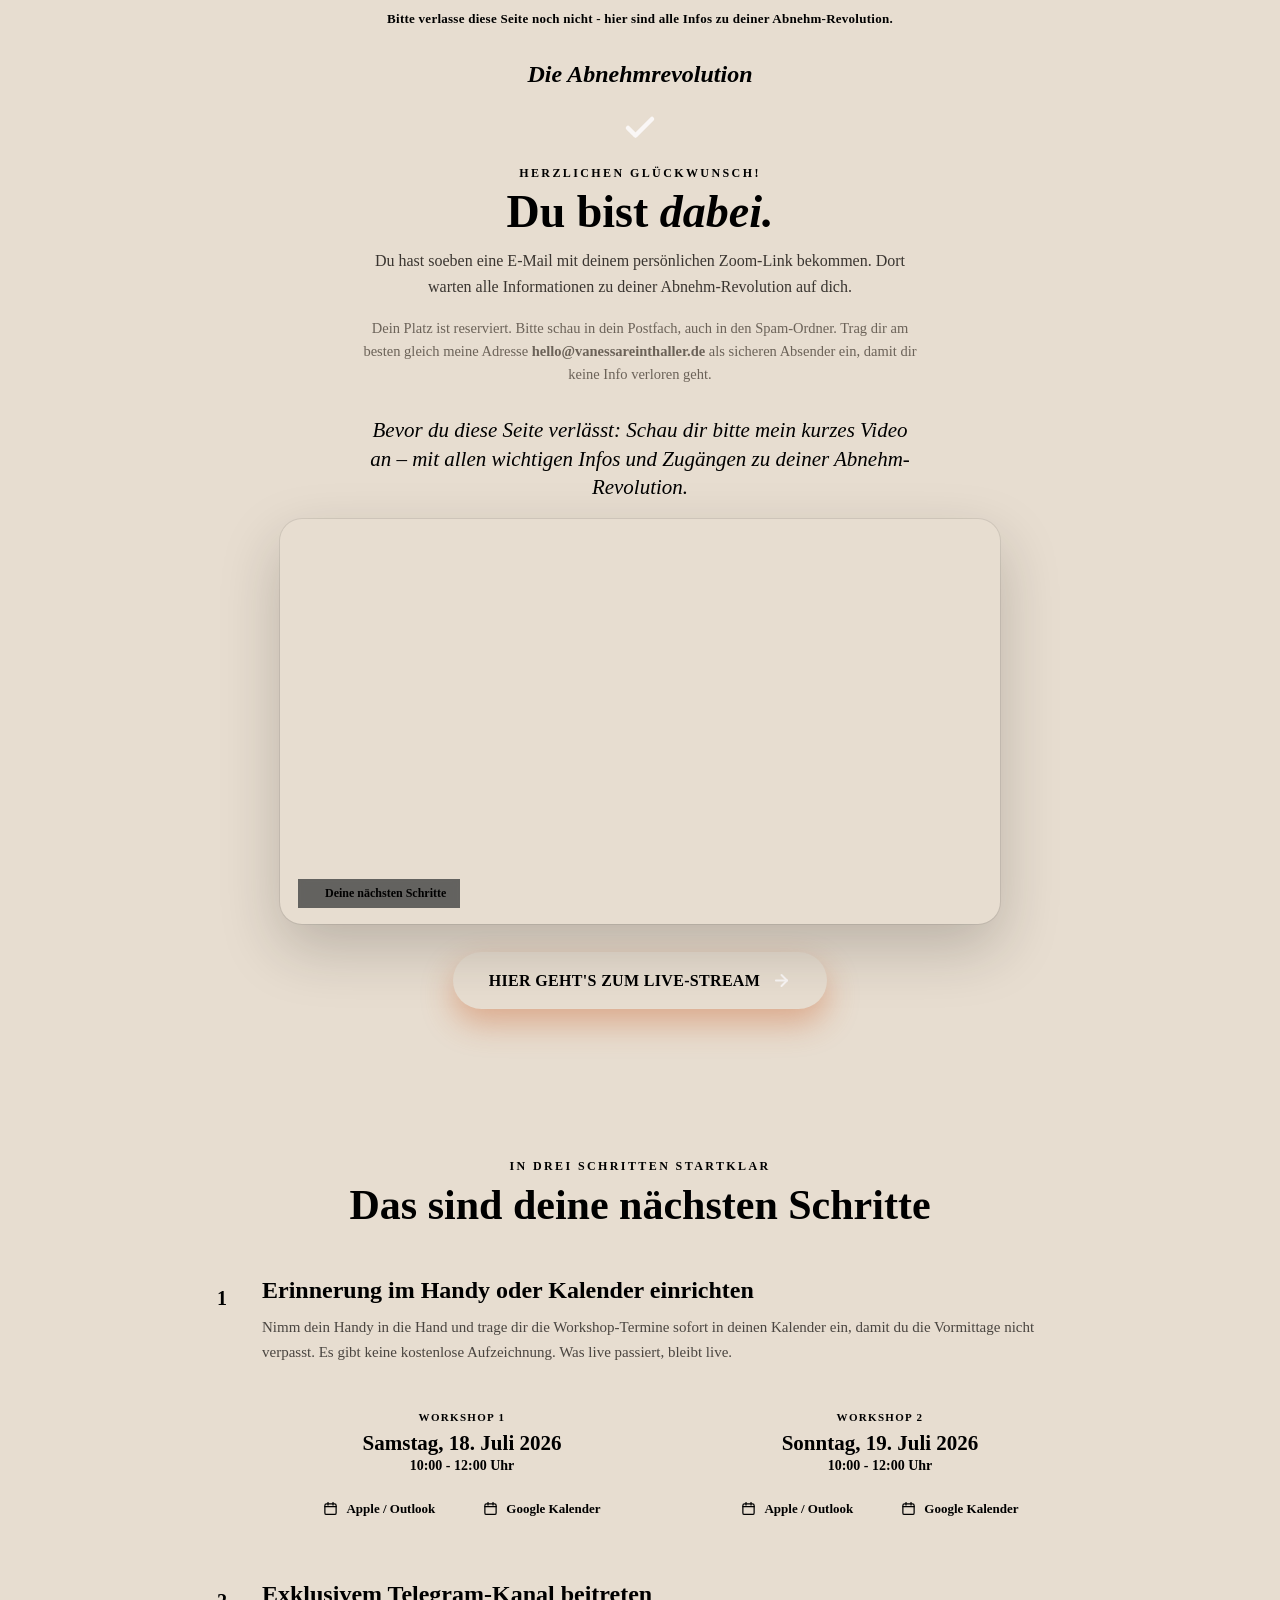
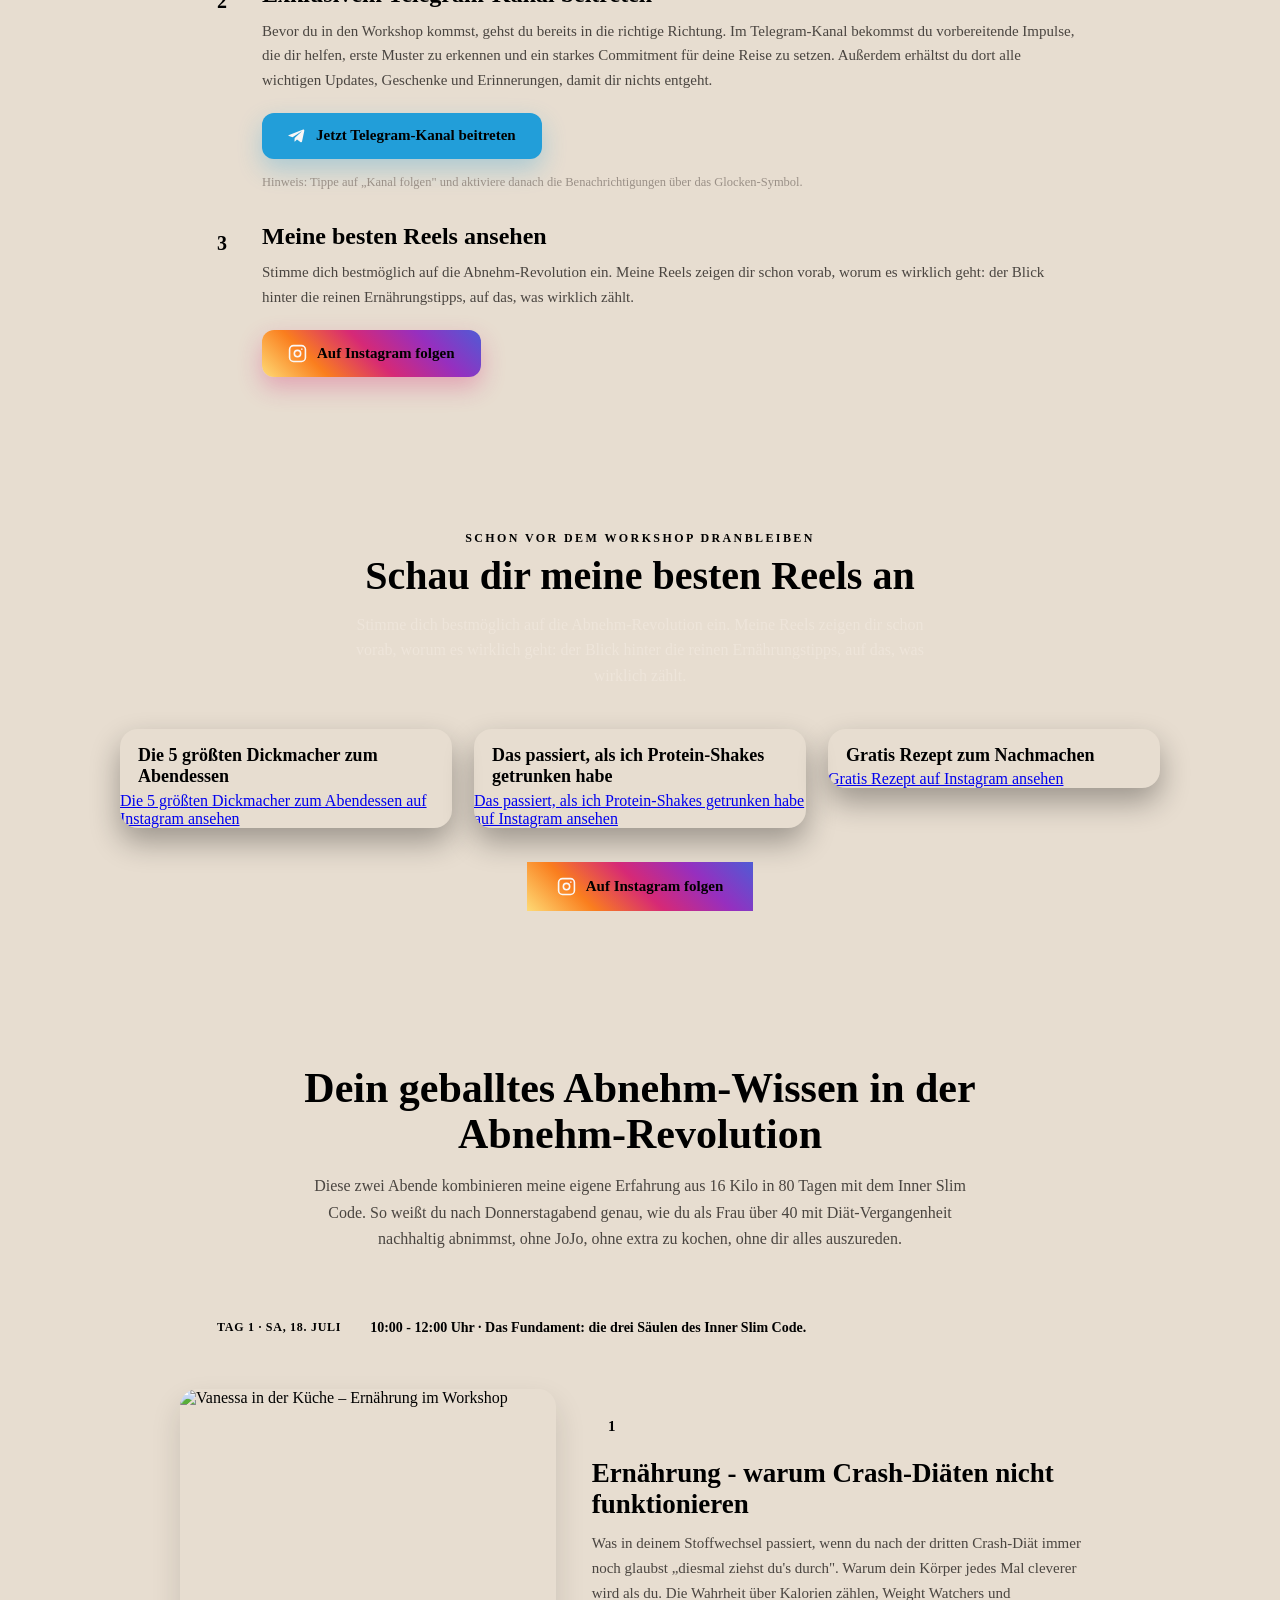
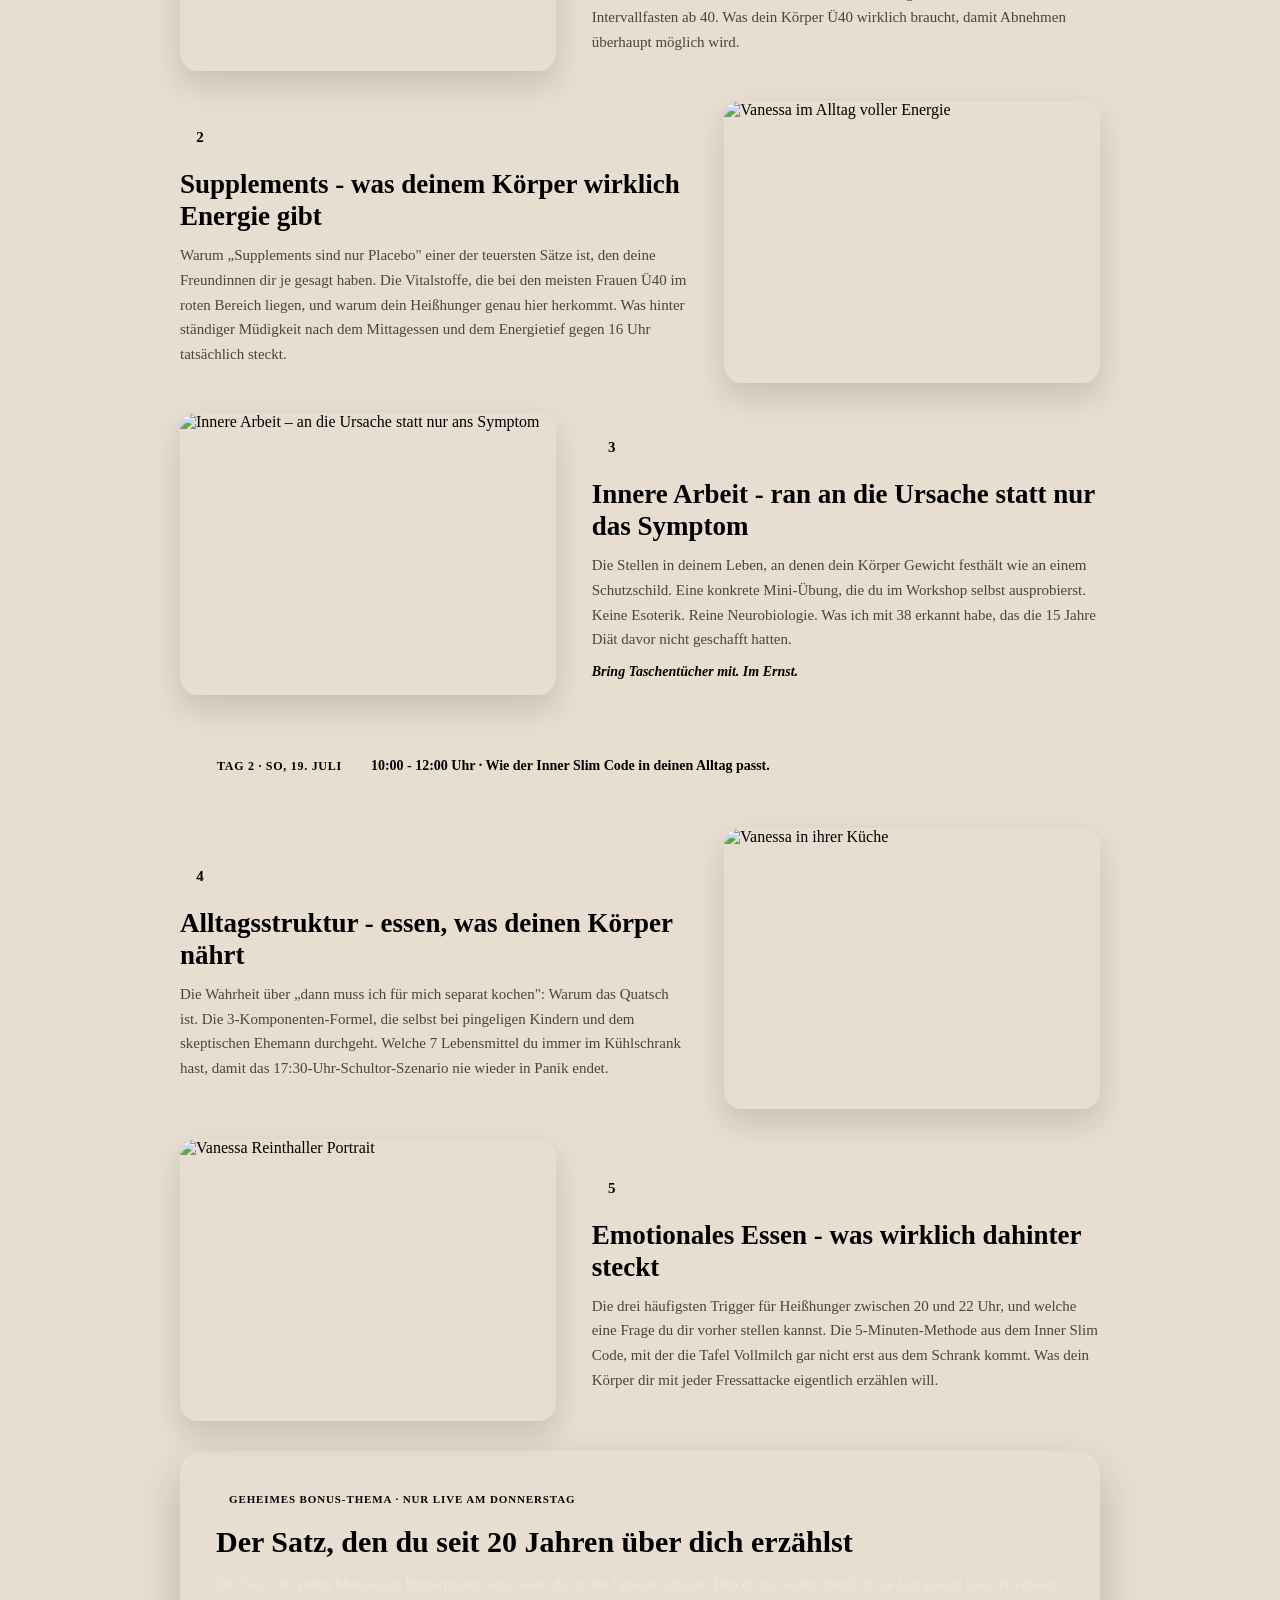
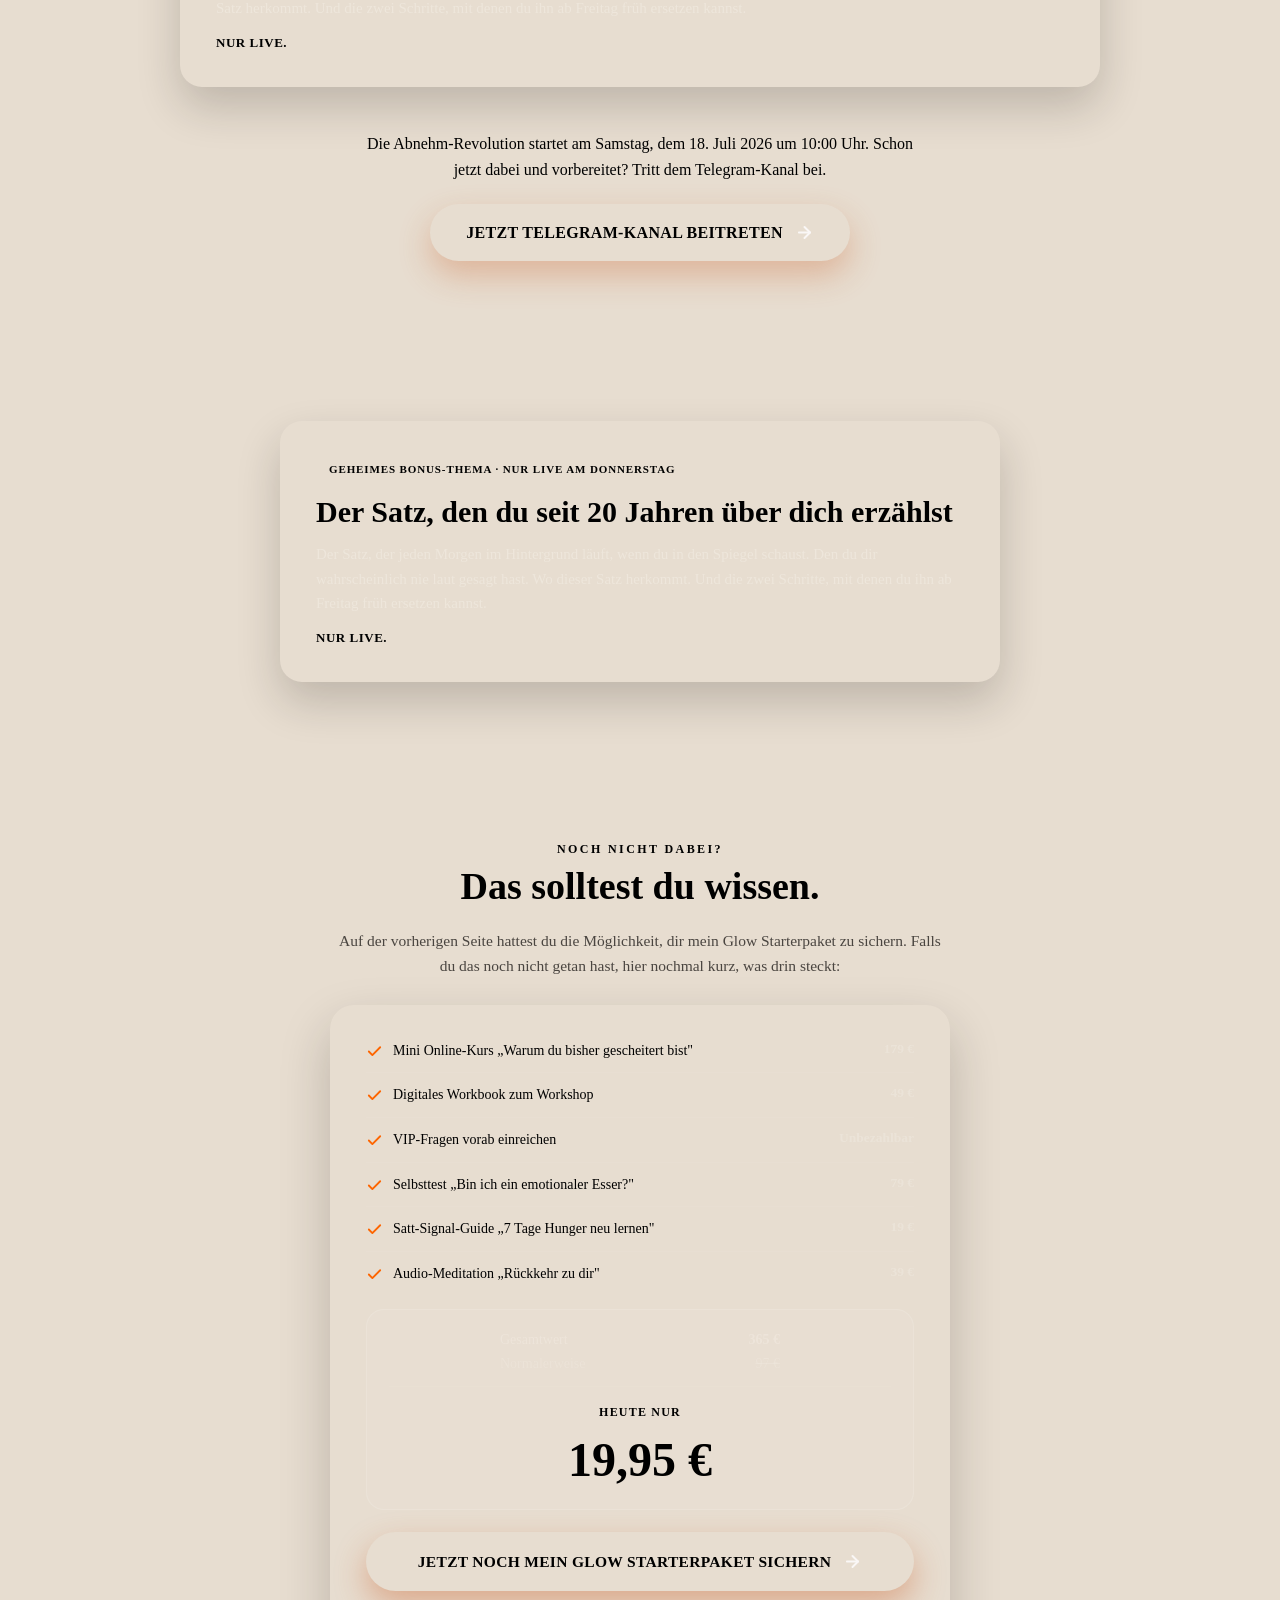
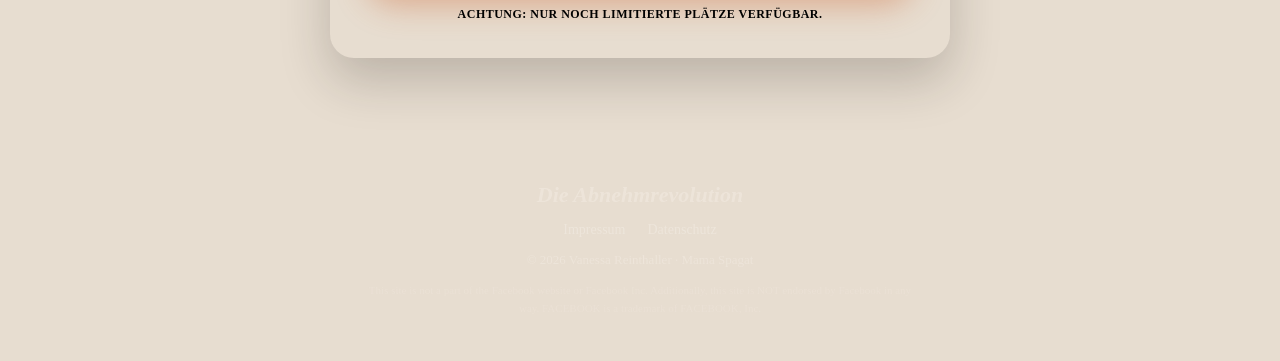
==== commit 60bfa8f6: "Bestätigung: SVG-Platzhalter-Kacheln im Curriculum durch Startseiten-Fotos ersetzt Thema 2 → lifesty" ====
--- a/bestaetigung.html
+++ b/bestaetigung.html
@@ -557,7 +557,7 @@
 
         <!-- Thema 2 -->
         <div class="crow crev">
-          <div class="cimg"><div class="ctile is-sage"><svg width="46" height="46" viewBox="0 0 24 24" fill="none" stroke="#FAF7F6" stroke-width="1.6" stroke-linecap="round" stroke-linejoin="round"><path d="m10.5 20.5 10-10a3.5 3.5 0 0 0-5-5l-10 10a3.5 3.5 0 0 0 5 5Z"></path><path d="m8.5 8.5 7 7"></path></svg><span class="ctile__label">Deine Vitalstoffe</span></div></div>
+          <div class="cimg"><img src="/abnehmrevolution/assets/lifestyle-vanessa.png" alt="Vanessa im Alltag voller Energie"></div>
           <div>
             <span class="crow__num">2</span>
             <h3 class="crow__h3">Supplements - was deinem Körper wirklich Energie gibt</h3>
@@ -586,7 +586,7 @@
       <div class="d2-topics">
         <!-- Thema 4 -->
         <div class="crow crev">
-          <div class="cimg"><div class="ctile is-terra"><svg width="46" height="46" viewBox="0 0 24 24" fill="none" stroke="#FAF7F6" stroke-width="1.6" stroke-linecap="round" stroke-linejoin="round"><path d="M3 11h18"></path><path d="M12 3v8"></path><path d="M5 11a7 7 0 0 0 14 0"></path><path d="M5 19h14"></path></svg><span class="ctile__label">Die 3-Komponenten-Formel</span></div></div>
+          <div class="cimg"><img src="/abnehmrevolution/assets/vanessa-boho-kueche.jpg" alt="Vanessa in ihrer Küche" style="object-position:center 18%;"></div>
           <div>
             <span class="crow__num">4</span>
             <h3 class="crow__h3">Alltagsstruktur - essen, was deinen Körper nährt</h3>
@@ -596,7 +596,7 @@
 
         <!-- Thema 5 -->
         <div class="crow">
-          <div class="cimg"><div class="ctile is-sage"><svg width="46" height="46" viewBox="0 0 24 24" fill="none" stroke="#FAF7F6" stroke-width="1.6" stroke-linecap="round" stroke-linejoin="round"><path d="M19 14c1.5-1.5 3-3.2 3-5.5A5.5 5.5 0 0 0 16.5 3c-1.8 0-3 .5-4.5 2-1.5-1.5-2.7-2-4.5-2A5.5 5.5 0 0 0 2 8.5c0 2.3 1.5 4 3 5.5l7 7Z"></path></svg><span class="ctile__label">Emotionales Essen</span></div></div>
+          <div class="cimg"><img src="/abnehmrevolution/assets/vanessa-portrait.png" alt="Vanessa Reinthaller Portrait" style="object-position:center 30%;"></div>
           <div>
             <span class="crow__num">5</span>
             <h3 class="crow__h3">Emotionales Essen - was wirklich dahinter steckt</h3>
